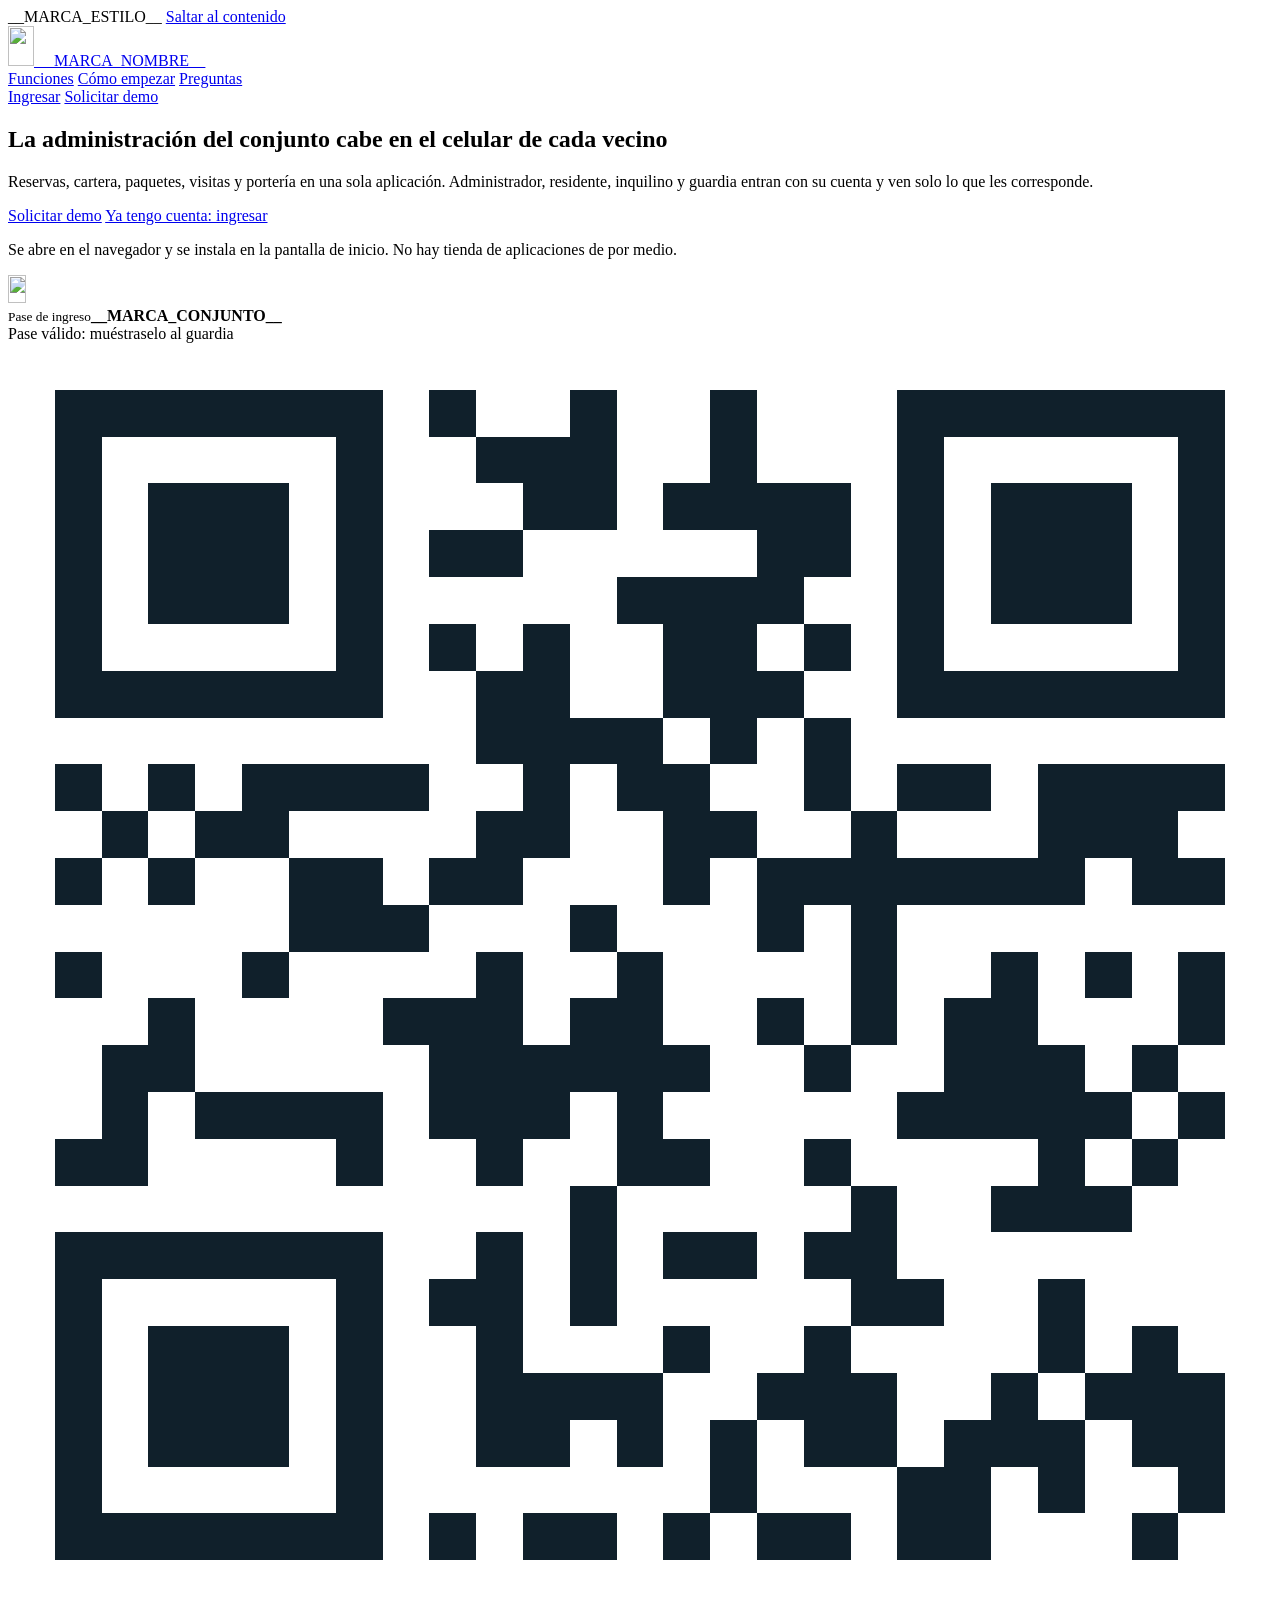
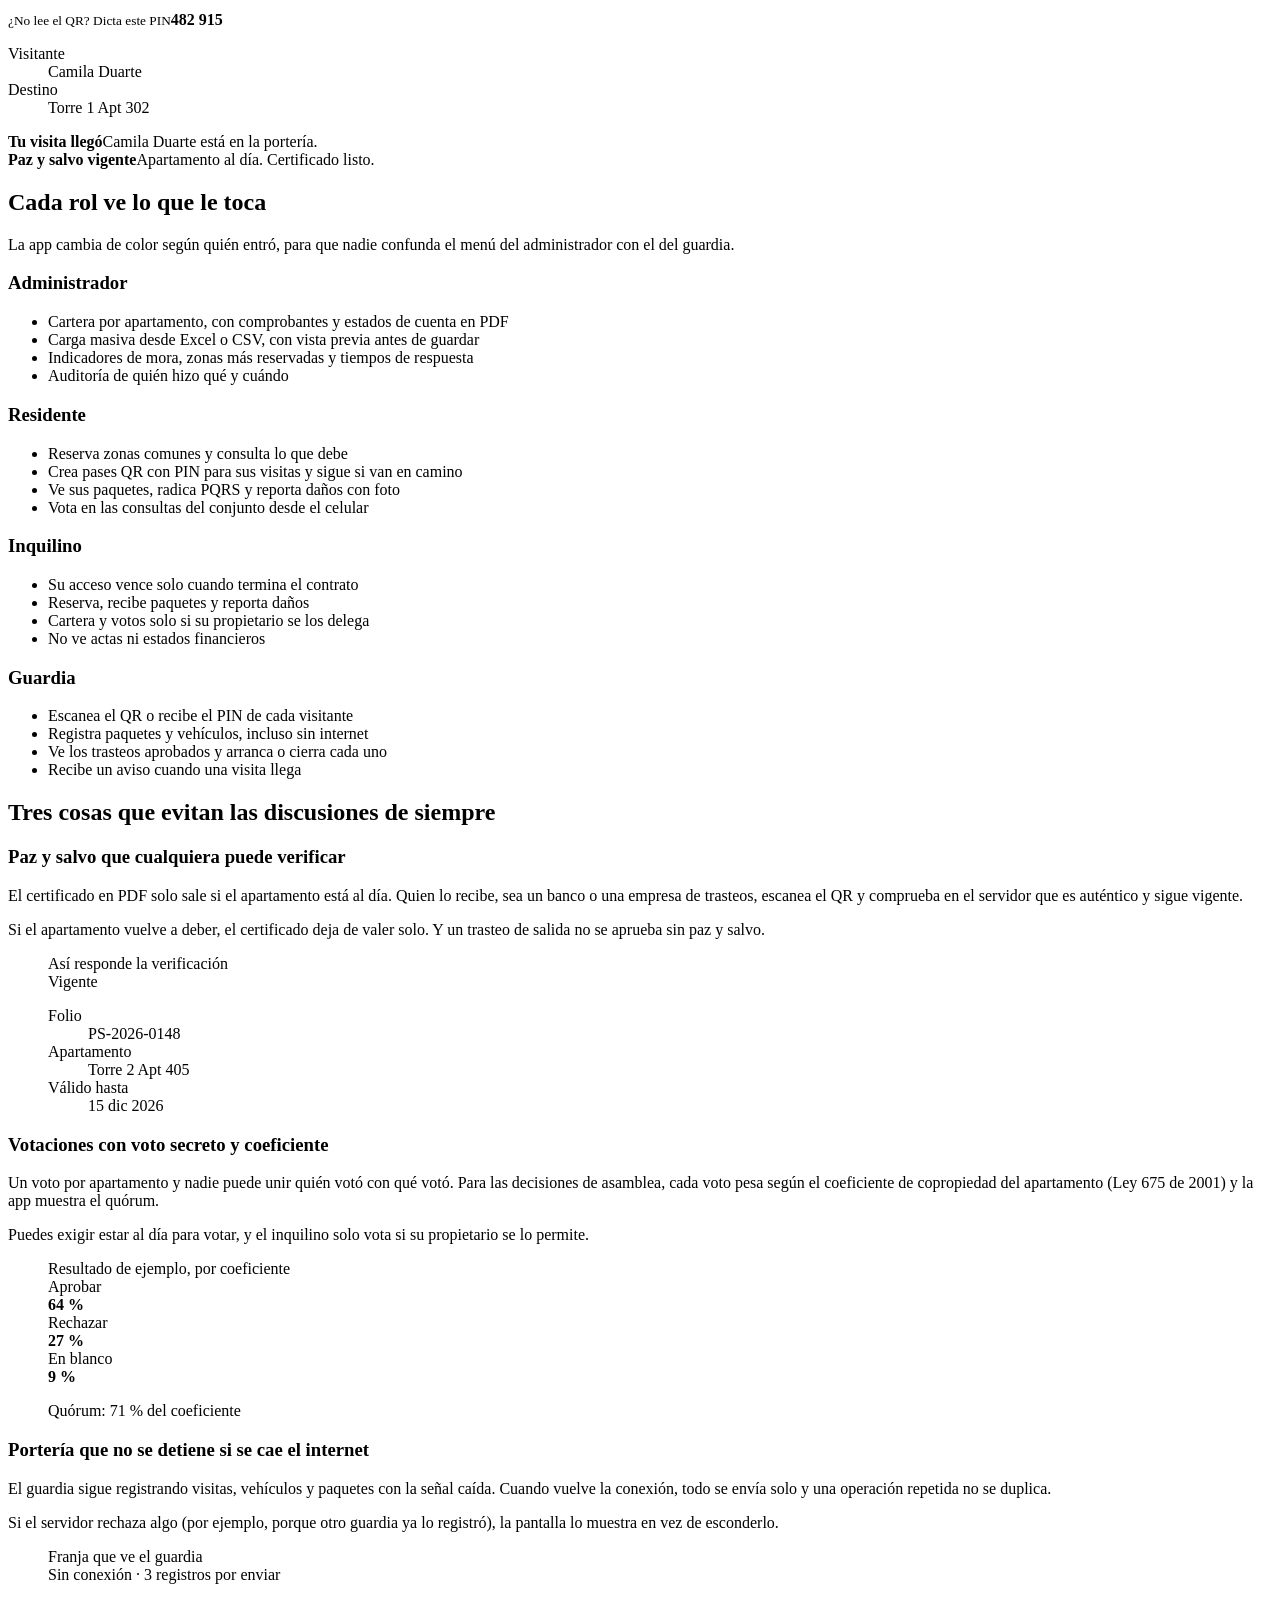
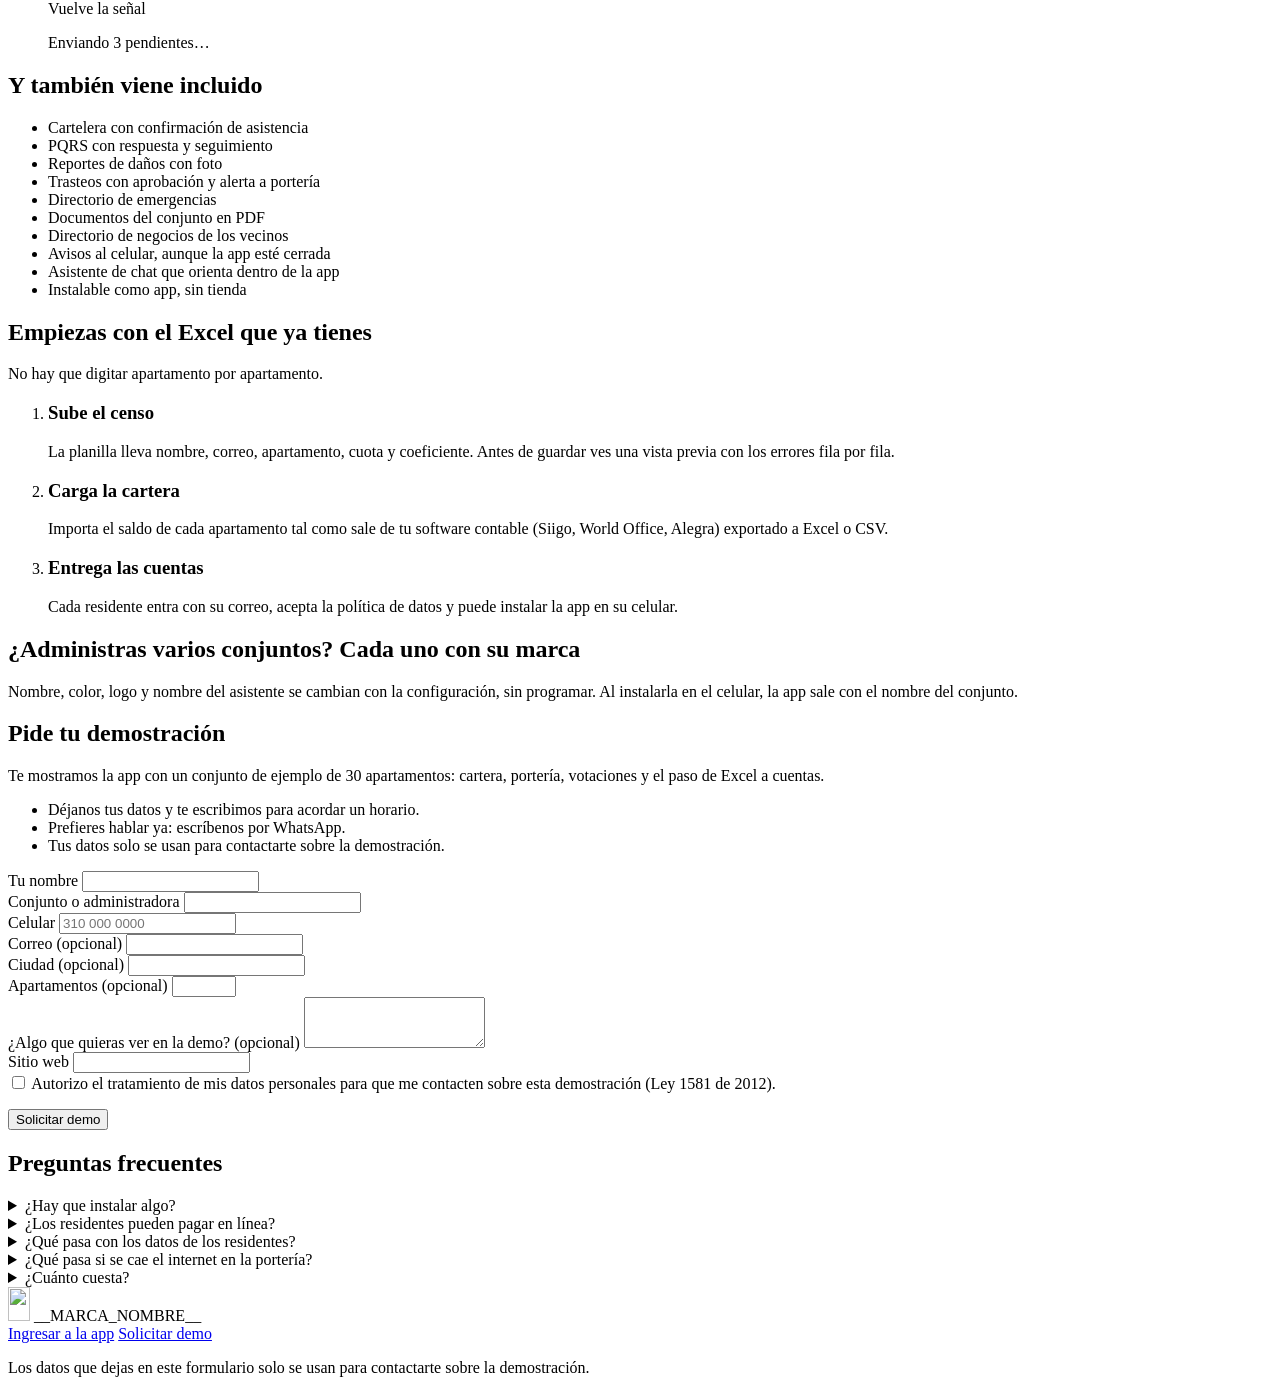
==== landing/index.html @ 83f61391 "v4.0: white-label, landing, solicitar demo y seed_demo" ====
<!DOCTYPE html>
<html lang="es">
<head>
  <meta charset="UTF-8">
  <meta name="viewport" content="width=device-width, initial-scale=1, viewport-fit=cover">
  <title>__MARCA_NOMBRE__ · Administración de propiedad horizontal</title>
  <meta name="description" content="__MARCA_DESCRIPCION__ Pide una demostración.">
  <meta name="theme-color" content="__MARCA_COLOR_TEMA__">
  <!-- Los datos de la marca (nombre, color, WhatsApp de ventas) los escribe el servidor aquí; landing.js los lee. -->
  <meta name="marca" content="__MARCA_JSON__">
  <link rel="icon" type="image/png" href="/app/img/favicon.png">
  <link rel="preconnect" href="https://fonts.googleapis.com">
  <link rel="preconnect" href="https://fonts.gstatic.com" crossorigin>
  <link rel="stylesheet" href="https://fonts.googleapis.com/css2?family=Fraunces:opsz,wght@9..144,400..700&family=Instrument+Sans:wght@400..700&display=swap">
  <link rel="stylesheet" href="/landing/landing.css">
  <!-- Colores del cliente (white-label): van DESPUÉS de landing.css para ganarle; vacío si no hay MARCA_COLOR. -->
  __MARCA_ESTILO__
</head>
<body>
  <a class="saltar" href="#contenido">Saltar al contenido</a>

  <header class="barra">
    <a class="marca" href="/" aria-label="__MARCA_NOMBRE__, inicio">
      <img src="/app/img/icono-crema.png" alt="" width="26" height="40">
      <span>__MARCA_NOMBRE__</span>
    </a>
    <nav class="barra-enlaces" aria-label="Secciones">
      <a href="#funciones">Funciones</a>
      <a href="#empezar">Cómo empezar</a>
      <a href="#preguntas">Preguntas</a>
    </nav>
    <div class="barra-acciones">
      <a class="btn-texto" href="/app/">Ingresar</a>
      <a class="btn btn-laton" href="#demo">Solicitar demo</a>
    </div>
  </header>

  <main id="contenido">
    <!-- ============================================================ HERO -->
    <section class="hero">
      <div class="hero-texto">
        <h1>La administración del conjunto cabe en el celular de cada vecino</h1>
        <p class="hero-sub">Reservas, cartera, paquetes, visitas y portería en una sola aplicación. Administrador, residente, inquilino y guardia entran con su cuenta y ven solo lo que les corresponde.</p>
        <div class="hero-acciones">
          <a class="btn btn-laton btn-grande" href="#demo">Solicitar demo</a>
          <a class="btn-texto btn-texto-claro" href="/app/">Ya tengo cuenta: ingresar</a>
        </div>
        <p class="hero-nota">Se abre en el navegador y se instala en la pantalla de inicio. No hay tienda de aplicaciones de por medio.</p>
      </div>

      <!-- Maqueta de la portería: lo que ve un visitante en su celular y lo que recibe el residente. Es un dibujo (ejemplo), no datos reales. -->
      <div class="escena" aria-hidden="true">
        <div class="celular">
          <div class="celular-cab">
            <img src="/app/img/icono-crema.png" alt="" width="18" height="28">
            <div><small>Pase de ingreso</small><strong>__MARCA_CONJUNTO__</strong></div>
          </div>
          <div class="celular-estado">Pase válido: muéstraselo al guardia</div>
          <div class="qr-caja"><svg class="qr-svg" viewBox="-1 -1 27 27" role="img" aria-label="Ejemplo de código QR de un pase de visitante" shape-rendering="crispEdges"><rect x="-1" y="-1" width="27" height="27" fill="#fff"/><path fill="#10202b" d="M0 0h7v1h-7zM8 0h1v1h-1zM11 0h1v1h-1zM14 0h1v1h-1zM18 0h7v1h-7zM0 1h1v1h-1zM6 1h1v1h-1zM9 1h3v1h-3zM14 1h1v1h-1zM18 1h1v1h-1zM24 1h1v1h-1zM0 2h1v1h-1zM2 2h3v1h-3zM6 2h1v1h-1zM10 2h2v1h-2zM13 2h4v1h-4zM18 2h1v1h-1zM20 2h3v1h-3zM24 2h1v1h-1zM0 3h1v1h-1zM2 3h3v1h-3zM6 3h1v1h-1zM8 3h2v1h-2zM15 3h2v1h-2zM18 3h1v1h-1zM20 3h3v1h-3zM24 3h1v1h-1zM0 4h1v1h-1zM2 4h3v1h-3zM6 4h1v1h-1zM12 4h4v1h-4zM18 4h1v1h-1zM20 4h3v1h-3zM24 4h1v1h-1zM0 5h1v1h-1zM6 5h1v1h-1zM8 5h1v1h-1zM10 5h1v1h-1zM13 5h2v1h-2zM16 5h1v1h-1zM18 5h1v1h-1zM24 5h1v1h-1zM0 6h7v1h-7zM9 6h2v1h-2zM13 6h3v1h-3zM18 6h7v1h-7zM9 7h4v1h-4zM14 7h1v1h-1zM16 7h1v1h-1zM0 8h1v1h-1zM2 8h1v1h-1zM4 8h4v1h-4zM10 8h1v1h-1zM12 8h2v1h-2zM16 8h1v1h-1zM18 8h2v1h-2zM21 8h4v1h-4zM1 9h1v1h-1zM3 9h2v1h-2zM9 9h2v1h-2zM13 9h2v1h-2zM17 9h1v1h-1zM21 9h3v1h-3zM0 10h1v1h-1zM2 10h1v1h-1zM5 10h2v1h-2zM8 10h2v1h-2zM13 10h1v1h-1zM15 10h7v1h-7zM23 10h2v1h-2zM5 11h3v1h-3zM11 11h1v1h-1zM15 11h1v1h-1zM17 11h1v1h-1zM0 12h1v1h-1zM4 12h1v1h-1zM9 12h1v1h-1zM12 12h1v1h-1zM17 12h1v1h-1zM20 12h1v1h-1zM22 12h1v1h-1zM24 12h1v1h-1zM2 13h1v1h-1zM7 13h3v1h-3zM11 13h2v1h-2zM15 13h1v1h-1zM17 13h1v1h-1zM19 13h2v1h-2zM24 13h1v1h-1zM1 14h2v1h-2zM8 14h6v1h-6zM16 14h1v1h-1zM19 14h3v1h-3zM23 14h1v1h-1zM1 15h1v1h-1zM3 15h4v1h-4zM8 15h3v1h-3zM12 15h1v1h-1zM18 15h5v1h-5zM24 15h1v1h-1zM0 16h2v1h-2zM6 16h1v1h-1zM9 16h1v1h-1zM12 16h2v1h-2zM16 16h1v1h-1zM21 16h1v1h-1zM23 16h1v1h-1zM11 17h1v1h-1zM17 17h1v1h-1zM20 17h3v1h-3zM0 18h7v1h-7zM9 18h1v1h-1zM11 18h1v1h-1zM13 18h2v1h-2zM16 18h2v1h-2zM0 19h1v1h-1zM6 19h1v1h-1zM8 19h2v1h-2zM11 19h1v1h-1zM17 19h2v1h-2zM21 19h1v1h-1zM0 20h1v1h-1zM2 20h3v1h-3zM6 20h1v1h-1zM9 20h1v1h-1zM13 20h1v1h-1zM16 20h1v1h-1zM21 20h1v1h-1zM23 20h1v1h-1zM0 21h1v1h-1zM2 21h3v1h-3zM6 21h1v1h-1zM9 21h4v1h-4zM15 21h3v1h-3zM20 21h1v1h-1zM22 21h3v1h-3zM0 22h1v1h-1zM2 22h3v1h-3zM6 22h1v1h-1zM9 22h2v1h-2zM12 22h1v1h-1zM14 22h1v1h-1zM16 22h2v1h-2zM19 22h3v1h-3zM23 22h2v1h-2zM0 23h1v1h-1zM6 23h1v1h-1zM14 23h1v1h-1zM18 23h2v1h-2zM21 23h1v1h-1zM24 23h1v1h-1zM0 24h7v1h-7zM8 24h1v1h-1zM10 24h2v1h-2zM13 24h1v1h-1zM15 24h2v1h-2zM18 24h2v1h-2zM23 24h1v1h-1z"/></svg></div>
          <div class="pin-demo"><small>¿No lee el QR? Dicta este PIN</small><b>482 915</b></div>
          <dl class="celular-datos">
            <div><dt>Visitante</dt><dd>Camila Duarte</dd></div>
            <div><dt>Destino</dt><dd>Torre 1 Apt 302</dd></div>
          </dl>
        </div>
        <div class="aviso aviso-1"><b>Tu visita llegó</b><span>Camila Duarte está en la portería.</span></div>
        <div class="aviso aviso-2"><b>Paz y salvo vigente</b><span>Apartamento al día. Certificado listo.</span></div>
      </div>
    </section>

    <!-- ============================================================ ROLES -->
    <section class="seccion" id="funciones">
      <div class="cab-seccion">
        <h2>Cada rol ve lo que le toca</h2>
        <p>La app cambia de color según quién entró, para que nadie confunda el menú del administrador con el del guardia.</p>
      </div>
      <div class="roles">
        <article class="rol rol-admin">
          <h3>Administrador</h3>
          <ul>
            <li>Cartera por apartamento, con comprobantes y estados de cuenta en PDF</li>
            <li>Carga masiva desde Excel o CSV, con vista previa antes de guardar</li>
            <li>Indicadores de mora, zonas más reservadas y tiempos de respuesta</li>
            <li>Auditoría de quién hizo qué y cuándo</li>
          </ul>
        </article>
        <article class="rol rol-residente">
          <h3>Residente</h3>
          <ul>
            <li>Reserva zonas comunes y consulta lo que debe</li>
            <li>Crea pases QR con PIN para sus visitas y sigue si van en camino</li>
            <li>Ve sus paquetes, radica PQRS y reporta daños con foto</li>
            <li>Vota en las consultas del conjunto desde el celular</li>
          </ul>
        </article>
        <article class="rol rol-inquilino">
          <h3>Inquilino</h3>
          <ul>
            <li>Su acceso vence solo cuando termina el contrato</li>
            <li>Reserva, recibe paquetes y reporta daños</li>
            <li>Cartera y votos solo si su propietario se los delega</li>
            <li>No ve actas ni estados financieros</li>
          </ul>
        </article>
        <article class="rol rol-guardia">
          <h3>Guardia</h3>
          <ul>
            <li>Escanea el QR o recibe el PIN de cada visitante</li>
            <li>Registra paquetes y vehículos, incluso sin internet</li>
            <li>Ve los trasteos aprobados y arranca o cierra cada uno</li>
            <li>Recibe un aviso cuando una visita llega</li>
          </ul>
        </article>
      </div>
    </section>

    <!-- ============================================================ DIFERENCIALES -->
    <section class="seccion seccion-papel">
      <div class="cab-seccion">
        <h2>Tres cosas que evitan las discusiones de siempre</h2>
      </div>

      <div class="fila">
        <div class="fila-texto">
          <h3>Paz y salvo que cualquiera puede verificar</h3>
          <p>El certificado en PDF solo sale si el apartamento está al día. Quien lo recibe, sea un banco o una empresa de trasteos, escanea el QR y comprueba en el servidor que es auténtico y sigue vigente.</p>
          <p>Si el apartamento vuelve a deber, el certificado deja de valer solo. Y un trasteo de salida no se aprueba sin paz y salvo.</p>
        </div>
        <figure class="ficha" aria-label="Ejemplo de verificación de paz y salvo">
          <figcaption>Así responde la verificación</figcaption>
          <div class="ficha-estado ficha-ok">Vigente</div>
          <dl>
            <div><dt>Folio</dt><dd>PS-2026-0148</dd></div>
            <div><dt>Apartamento</dt><dd>Torre 2 Apt 405</dd></div>
            <div><dt>Válido hasta</dt><dd>15 dic 2026</dd></div>
          </dl>
        </figure>
      </div>

      <div class="fila fila-inversa">
        <div class="fila-texto">
          <h3>Votaciones con voto secreto y coeficiente</h3>
          <p>Un voto por apartamento y nadie puede unir quién votó con qué votó. Para las decisiones de asamblea, cada voto pesa según el coeficiente de copropiedad del apartamento (Ley 675 de 2001) y la app muestra el quórum.</p>
          <p>Puedes exigir estar al día para votar, y el inquilino solo vota si su propietario se lo permite.</p>
        </div>
        <figure class="ficha" aria-label="Ejemplo de resultado de votación">
          <figcaption>Resultado de ejemplo, por coeficiente</figcaption>
          <div class="barras">
            <div class="barra-fila"><span>Aprobar</span><div class="barra-pista"><i class="b-64"></i></div><b>64 %</b></div>
            <div class="barra-fila"><span>Rechazar</span><div class="barra-pista"><i class="b-27"></i></div><b>27 %</b></div>
            <div class="barra-fila"><span>En blanco</span><div class="barra-pista"><i class="b-9"></i></div><b>9 %</b></div>
          </div>
          <p class="ficha-pie">Quórum: 71 % del coeficiente</p>
        </figure>
      </div>

      <div class="fila">
        <div class="fila-texto">
          <h3>Portería que no se detiene si se cae el internet</h3>
          <p>El guardia sigue registrando visitas, vehículos y paquetes con la señal caída. Cuando vuelve la conexión, todo se envía solo y una operación repetida no se duplica.</p>
          <p>Si el servidor rechaza algo (por ejemplo, porque otro guardia ya lo registró), la pantalla lo muestra en vez de esconderlo.</p>
        </div>
        <figure class="ficha" aria-label="Ejemplo de portería sin conexión">
          <figcaption>Franja que ve el guardia</figcaption>
          <div class="ficha-estado ficha-aviso">Sin conexión · 3 registros por enviar</div>
          <p class="ficha-flecha">Vuelve la señal</p>
          <div class="ficha-estado ficha-ok">Enviando 3 pendientes…</div>
        </figure>
      </div>
    </section>

    <!-- ============================================================ ADEMÁS -->
    <section class="seccion">
      <div class="cab-seccion">
        <h2>Y también viene incluido</h2>
      </div>
      <ul class="ademas">
        <li>Cartelera con confirmación de asistencia</li>
        <li>PQRS con respuesta y seguimiento</li>
        <li>Reportes de daños con foto</li>
        <li>Trasteos con aprobación y alerta a portería</li>
        <li>Directorio de emergencias</li>
        <li>Documentos del conjunto en PDF</li>
        <li>Directorio de negocios de los vecinos</li>
        <li>Avisos al celular, aunque la app esté cerrada</li>
        <li>Asistente de chat que orienta dentro de la app</li>
        <li>Instalable como app, sin tienda</li>
      </ul>
    </section>

    <!-- ============================================================ CÓMO EMPEZAR -->
    <section class="seccion seccion-oscura" id="empezar">
      <div class="cab-seccion">
        <h2>Empiezas con el Excel que ya tienes</h2>
        <p>No hay que digitar apartamento por apartamento.</p>
      </div>
      <ol class="pasos">
        <li>
          <h3>Sube el censo</h3>
          <p>La planilla lleva nombre, correo, apartamento, cuota y coeficiente. Antes de guardar ves una vista previa con los errores fila por fila.</p>
        </li>
        <li>
          <h3>Carga la cartera</h3>
          <p>Importa el saldo de cada apartamento tal como sale de tu software contable (Siigo, World Office, Alegra) exportado a Excel o CSV.</p>
        </li>
        <li>
          <h3>Entrega las cuentas</h3>
          <p>Cada residente entra con su correo, acepta la política de datos y puede instalar la app en su celular.</p>
        </li>
      </ol>
    </section>

    <!-- ============================================================ MARCA PROPIA -->
    <section class="seccion marca-propia">
      <div class="cab-seccion">
        <h2>¿Administras varios conjuntos? Cada uno con su marca</h2>
        <p>Nombre, color, logo y nombre del asistente se cambian con la configuración, sin programar. Al instalarla en el celular, la app sale con el nombre del conjunto.</p>
      </div>
    </section>

    <!-- ============================================================ DEMO -->
    <section class="demo" id="demo">
      <div class="demo-texto">
        <h2>Pide tu demostración</h2>
        <p>Te mostramos la app con un conjunto de ejemplo de 30 apartamentos: cartera, portería, votaciones y el paso de Excel a cuentas.</p>
        <ul class="demo-lista">
          <li>Déjanos tus datos y te escribimos para acordar un horario.</li>
          <li>Prefieres hablar ya: escríbenos por WhatsApp.</li>
          <li>Tus datos solo se usan para contactarte sobre la demostración.</li>
        </ul>
        <p class="demo-correo" id="demo-correo" hidden>También puedes escribir a <a id="demo-correo-enlace" href="#"></a></p>
      </div>

      <form class="formulario" id="formulario" novalidate>
        <div class="campo">
          <label for="f-nombre">Tu nombre</label>
          <input id="f-nombre" name="nombre" type="text" autocomplete="name" maxlength="80" required>
        </div>
        <div class="campo">
          <label for="f-conjunto">Conjunto o administradora</label>
          <input id="f-conjunto" name="conjunto" type="text" autocomplete="organization" maxlength="100" required>
        </div>
        <div class="campo">
          <label for="f-celular">Celular</label>
          <input id="f-celular" name="celular" type="tel" inputmode="tel" autocomplete="tel" placeholder="310 000 0000" maxlength="20" required>
        </div>
        <div class="campo">
          <label for="f-correo">Correo <span class="opcional">(opcional)</span></label>
          <input id="f-correo" name="correo" type="email" autocomplete="email" maxlength="120">
        </div>
        <div class="campo-doble">
          <div class="campo">
            <label for="f-ciudad">Ciudad <span class="opcional">(opcional)</span></label>
            <input id="f-ciudad" name="ciudad" type="text" autocomplete="address-level2" maxlength="60">
          </div>
          <div class="campo">
            <label for="f-aptos">Apartamentos <span class="opcional">(opcional)</span></label>
            <input id="f-aptos" name="apartamentos" type="number" inputmode="numeric" min="1" max="5000">
          </div>
        </div>
        <div class="campo">
          <label for="f-mensaje">¿Algo que quieras ver en la demo? <span class="opcional">(opcional)</span></label>
          <textarea id="f-mensaje" name="mensaje" rows="3" maxlength="500"></textarea>
        </div>

        <!-- Campo trampa: las personas no lo ven ni lo llenan; algunos robots sí. -->
        <div class="trampa" aria-hidden="true">
          <label for="f-sitio">Sitio web</label>
          <input id="f-sitio" name="sitio_web" type="text" tabindex="-1" autocomplete="off">
        </div>

        <label class="consentimiento" for="f-acepto">
          <input id="f-acepto" name="acepto_datos" type="checkbox" required>
          <span>Autorizo el tratamiento de mis datos personales para que me contacten sobre esta demostración (Ley 1581 de 2012).</span>
        </label>

        <p class="estado-form" id="estado-form" role="status" aria-live="polite"></p>

        <div class="formulario-acciones">
          <button class="btn btn-laton btn-grande" type="submit" id="btn-enviar">Solicitar demo</button>
          <button class="btn btn-contorno btn-grande" type="button" id="btn-whatsapp" hidden>Escribir por WhatsApp</button>
        </div>
      </form>
    </section>

    <!-- ============================================================ PREGUNTAS -->
    <section class="seccion" id="preguntas">
      <div class="cab-seccion">
        <h2>Preguntas frecuentes</h2>
      </div>
      <div class="faq">
        <details>
          <summary>¿Hay que instalar algo?</summary>
          <p>No. Se abre en el navegador del celular o del computador. Si quieres, se instala en la pantalla de inicio y abre como cualquier otra app, sin pasar por una tienda.</p>
        </details>
        <details>
          <summary>¿Los residentes pueden pagar en línea?</summary>
          <p>Hoy el residente paga por transferencia y la administración registra el pago. La app deja el comprobante en PDF y actualiza el saldo y el paz y salvo al instante.</p>
        </details>
        <details>
          <summary>¿Qué pasa con los datos de los residentes?</summary>
          <p>Cada persona acepta la política de tratamiento de datos la primera vez que entra. Las contraseñas se guardan cifradas, la sesión se renueva sola mientras se usa y el administrador puede cerrarla. Todo cambio importante queda en la auditoría.</p>
        </details>
        <details>
          <summary>¿Qué pasa si se cae el internet en la portería?</summary>
          <p>El guardia puede seguir registrando visitas, vehículos y paquetes. Lo registrado se guarda en el celular y se envía solo cuando vuelve la conexión.</p>
        </details>
        <details>
          <summary>¿Cuánto cuesta?</summary>
          <p>Depende del tamaño del conjunto y de lo que quieras activar. Pide la demostración y te enviamos una propuesta.</p>
        </details>
      </div>
    </section>
  </main>

  <footer class="pie">
    <div class="pie-marca">
      <img src="/app/img/icono-crema.png" alt="" width="22" height="34">
      <span>__MARCA_NOMBRE__</span>
    </div>
    <nav class="pie-enlaces" aria-label="Pie de página">
      <a href="/app/">Ingresar a la app</a>
      <a href="#demo">Solicitar demo</a>
    </nav>
    <p class="pie-nota">Los datos que dejas en este formulario solo se usan para contactarte sobre la demostración.</p>
  </footer>

  <script src="/landing/landing.js" defer></script>
</body>
</html>
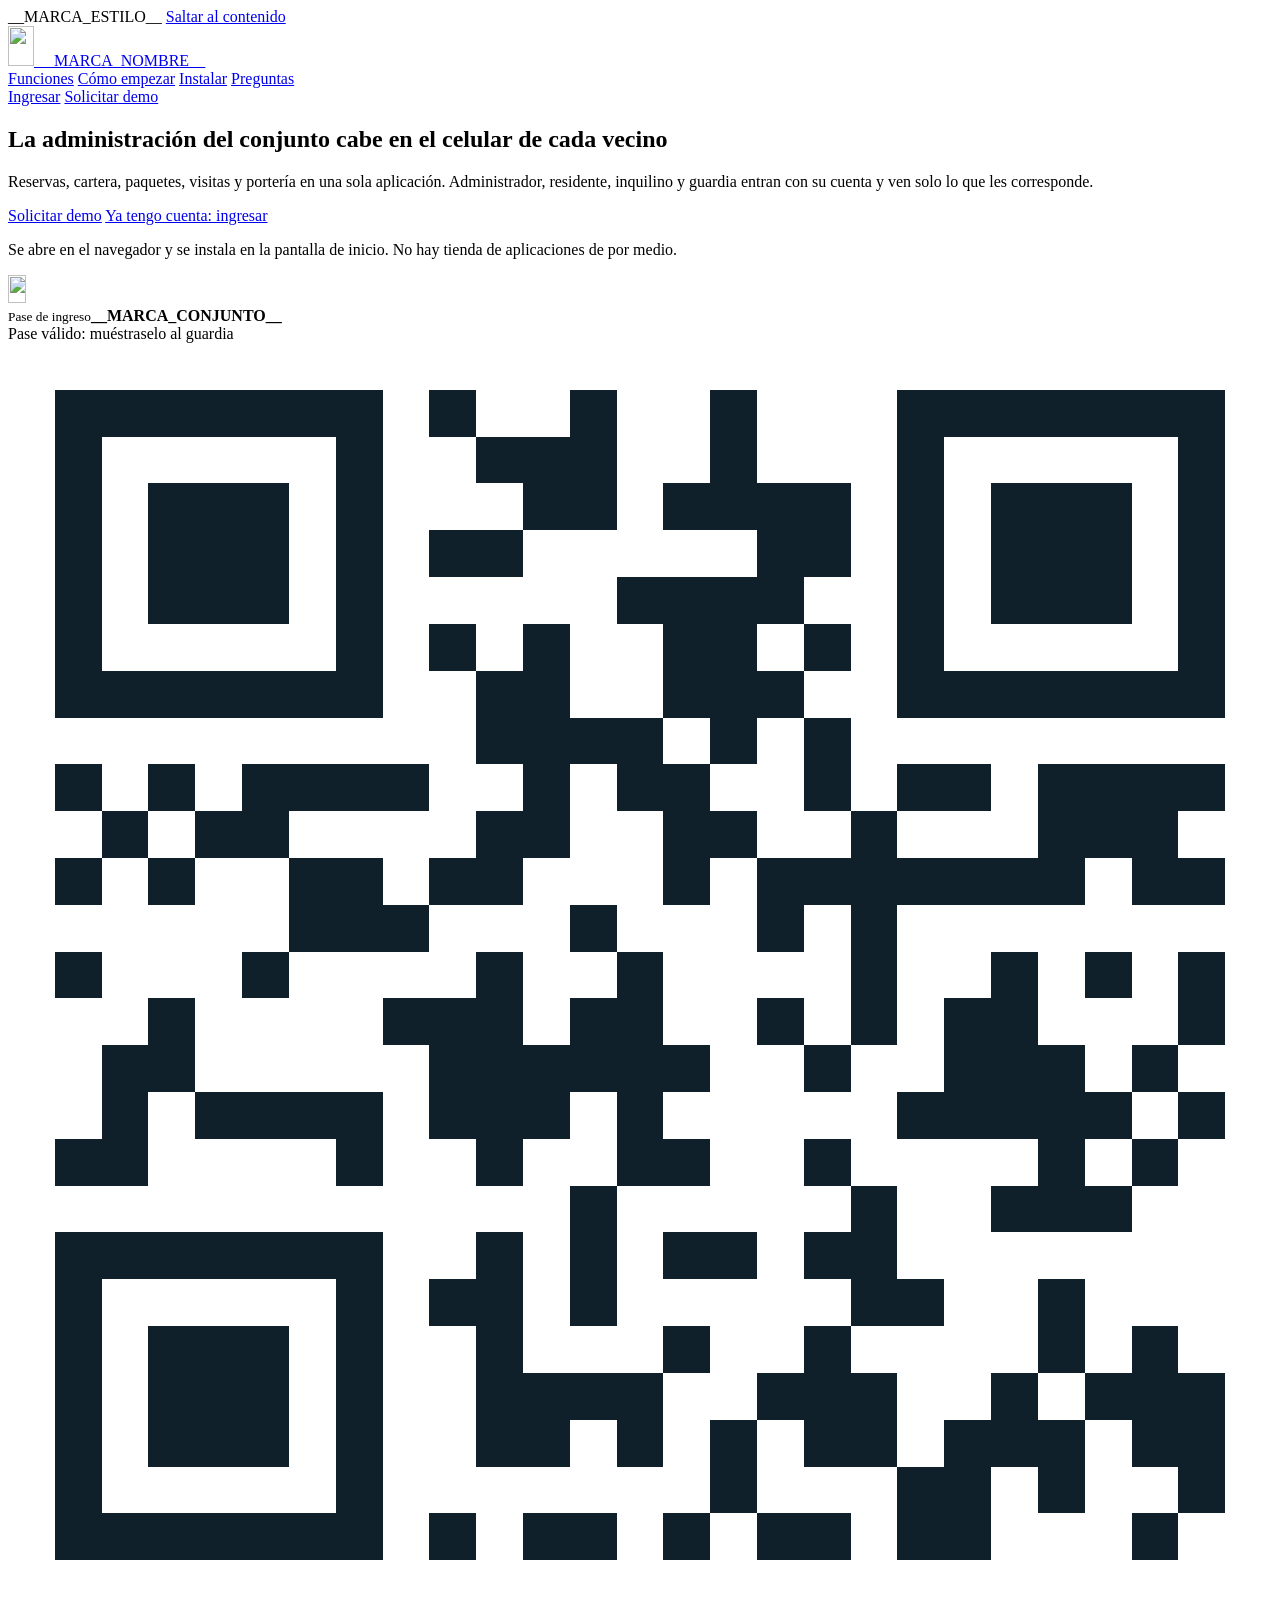
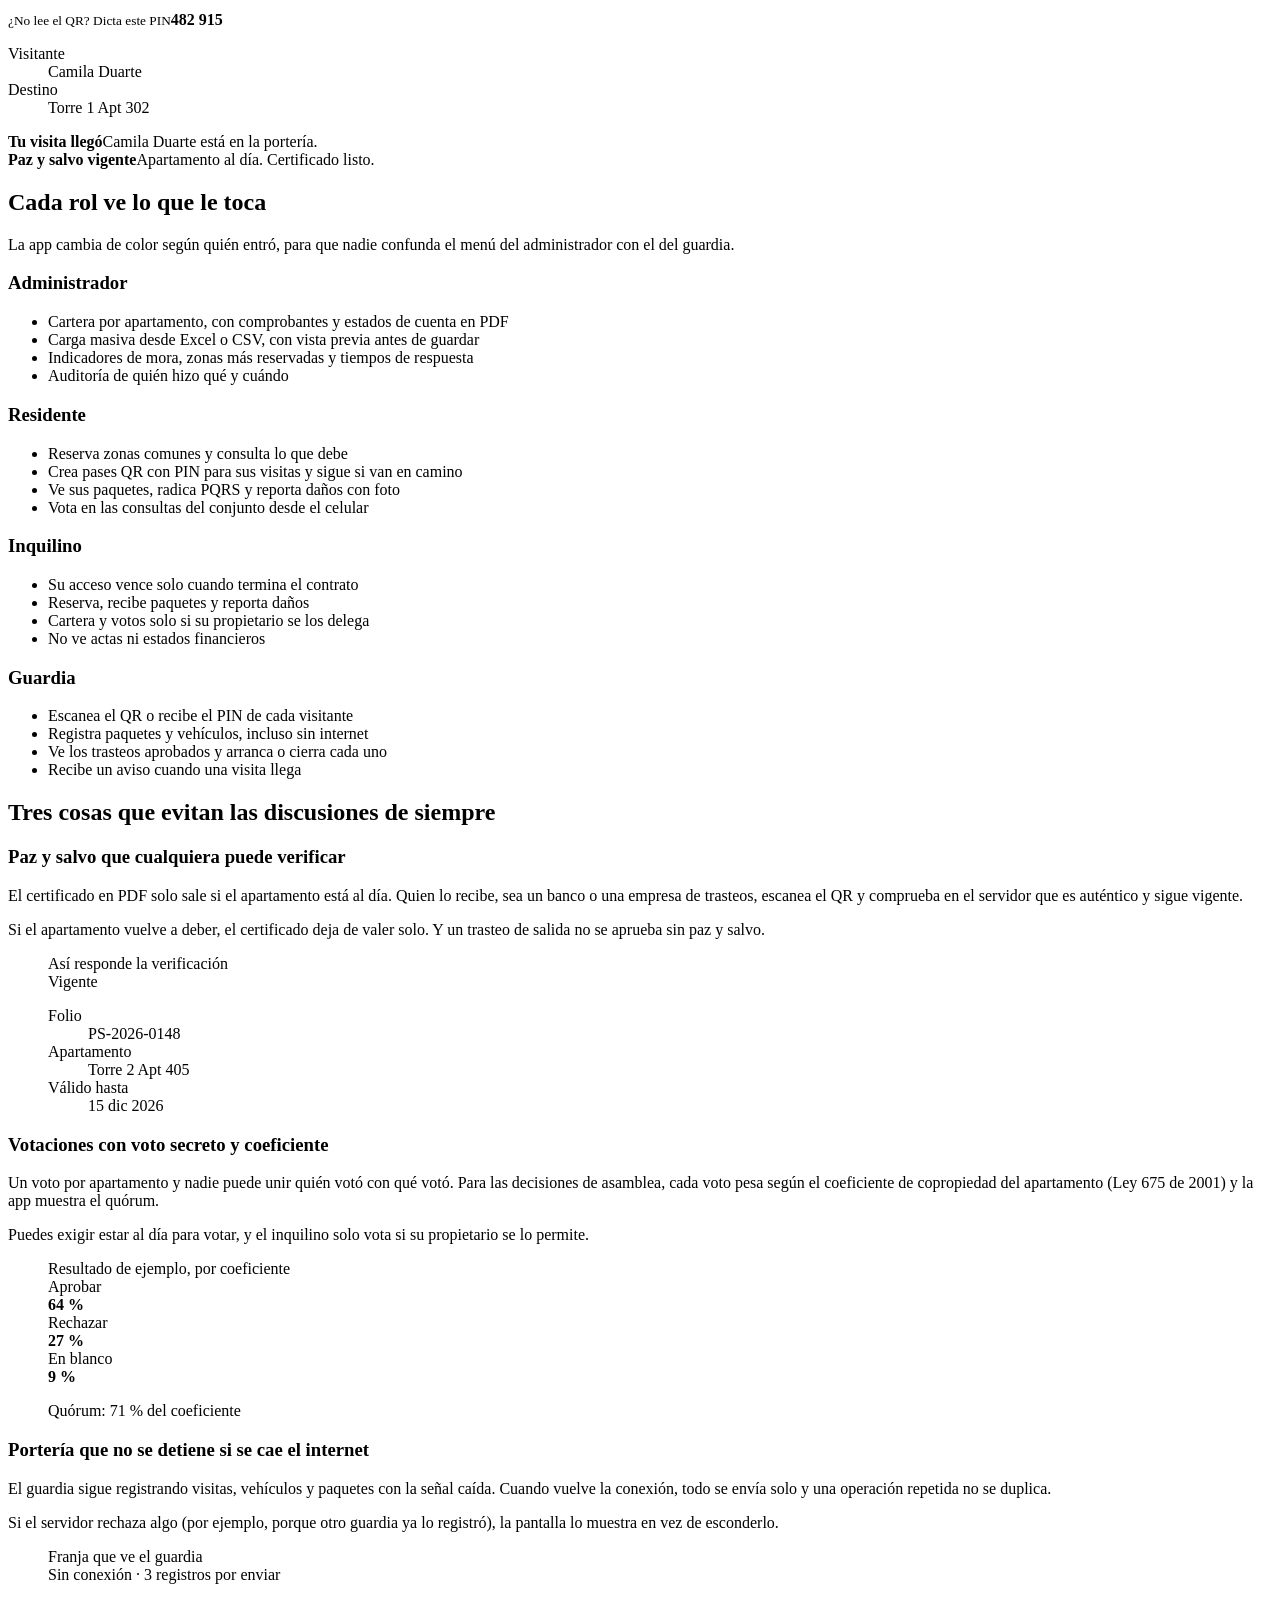
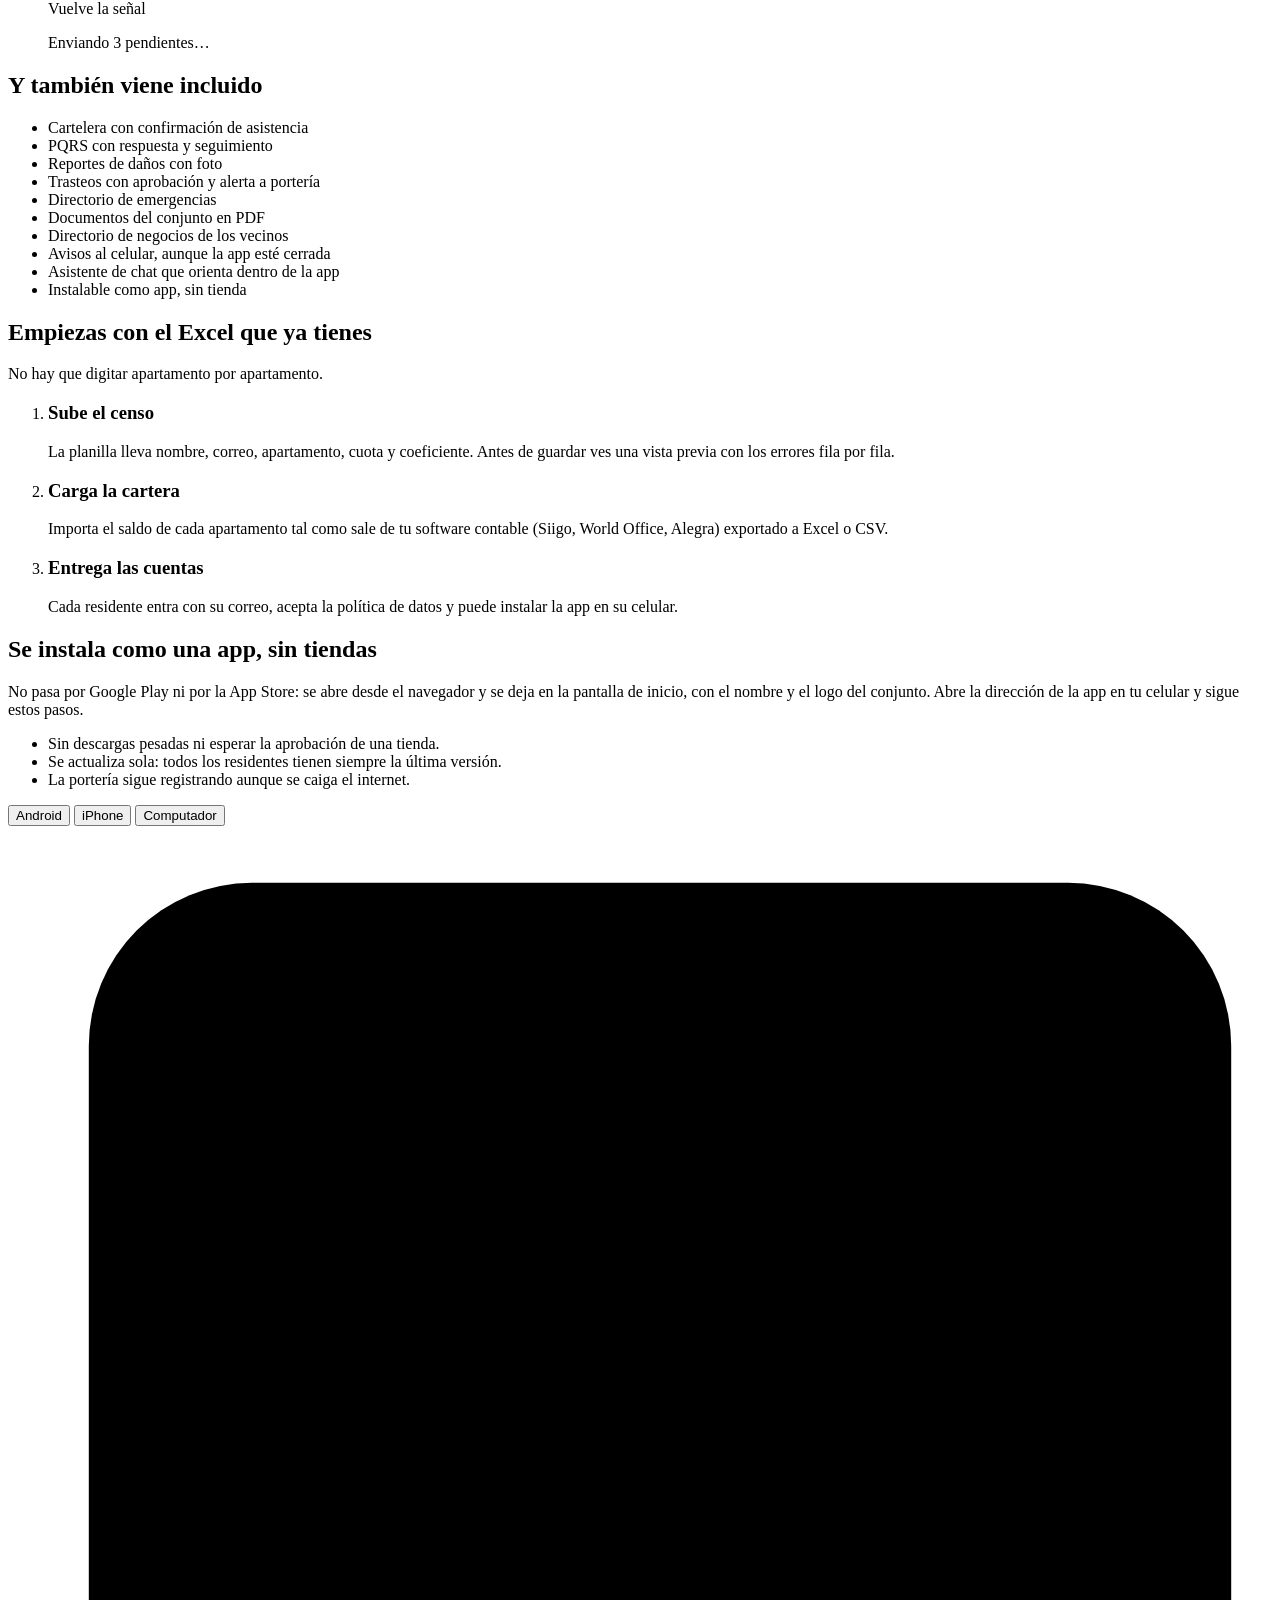
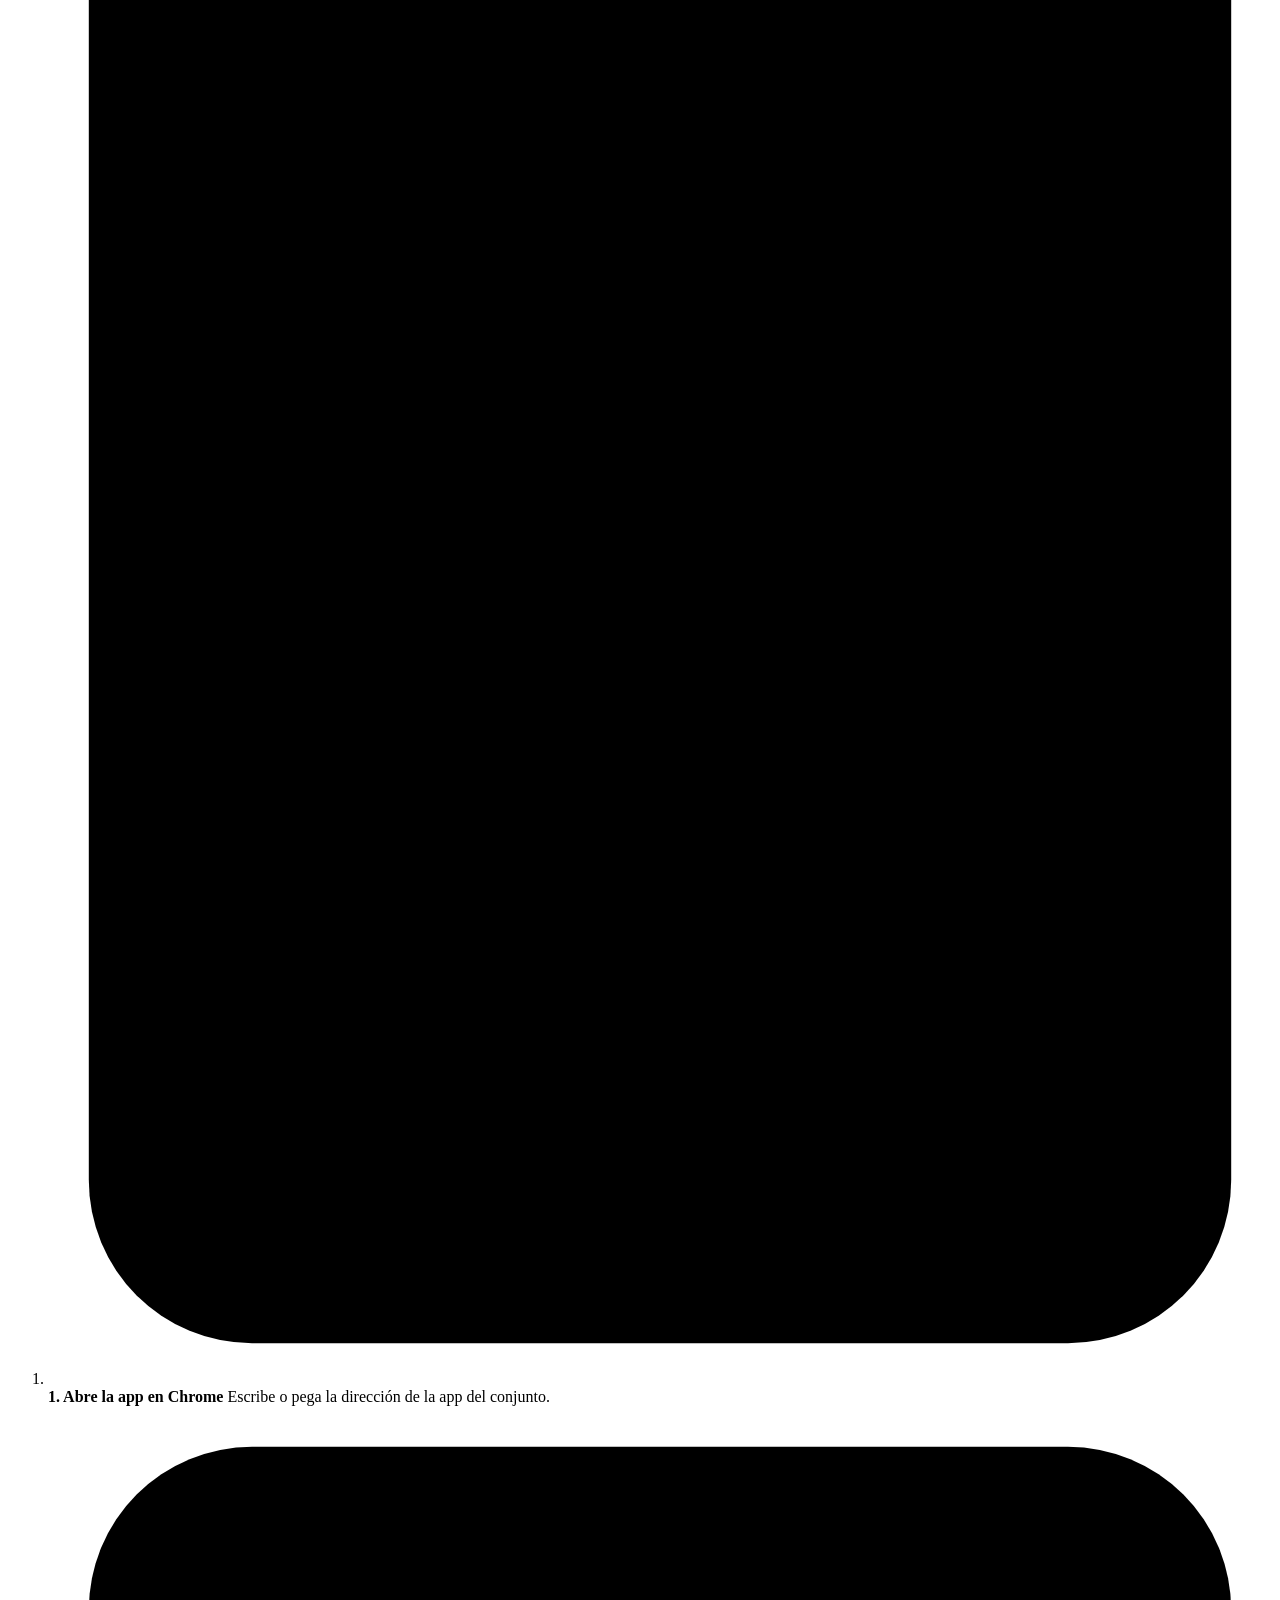
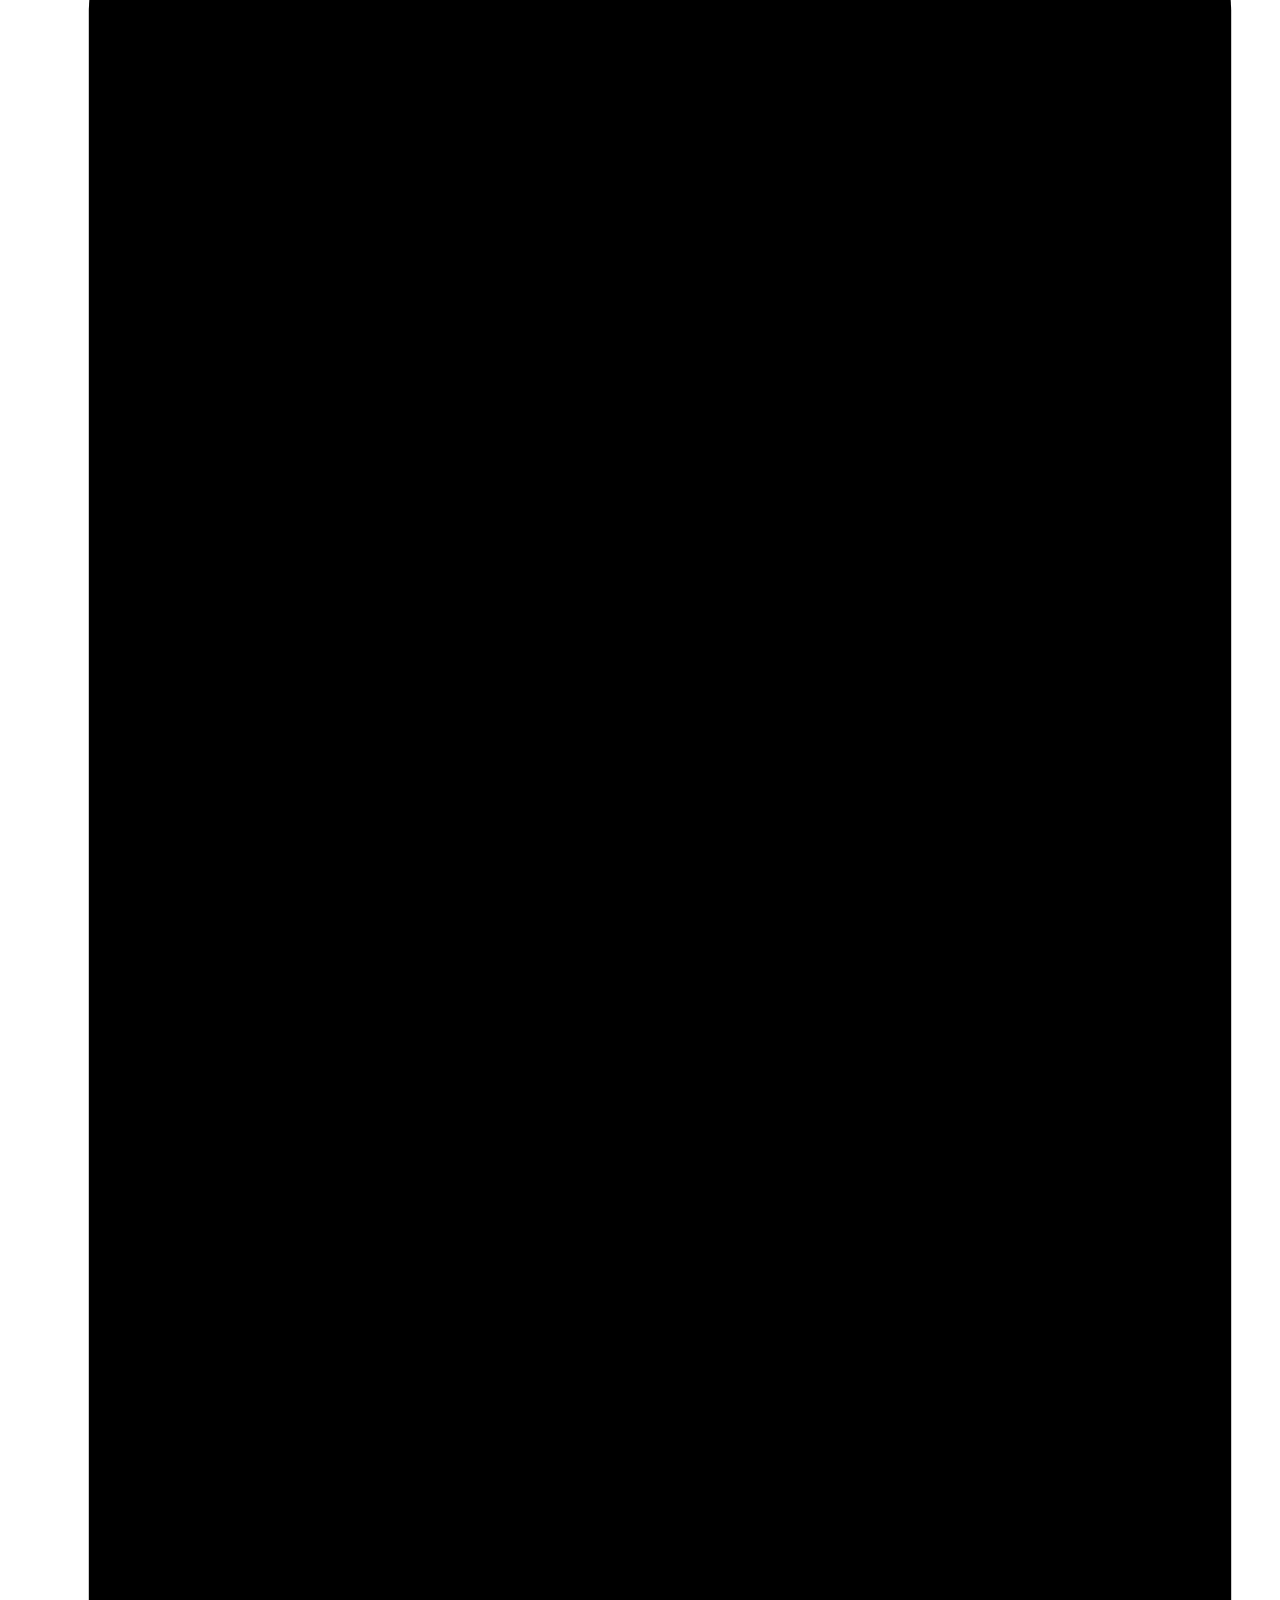
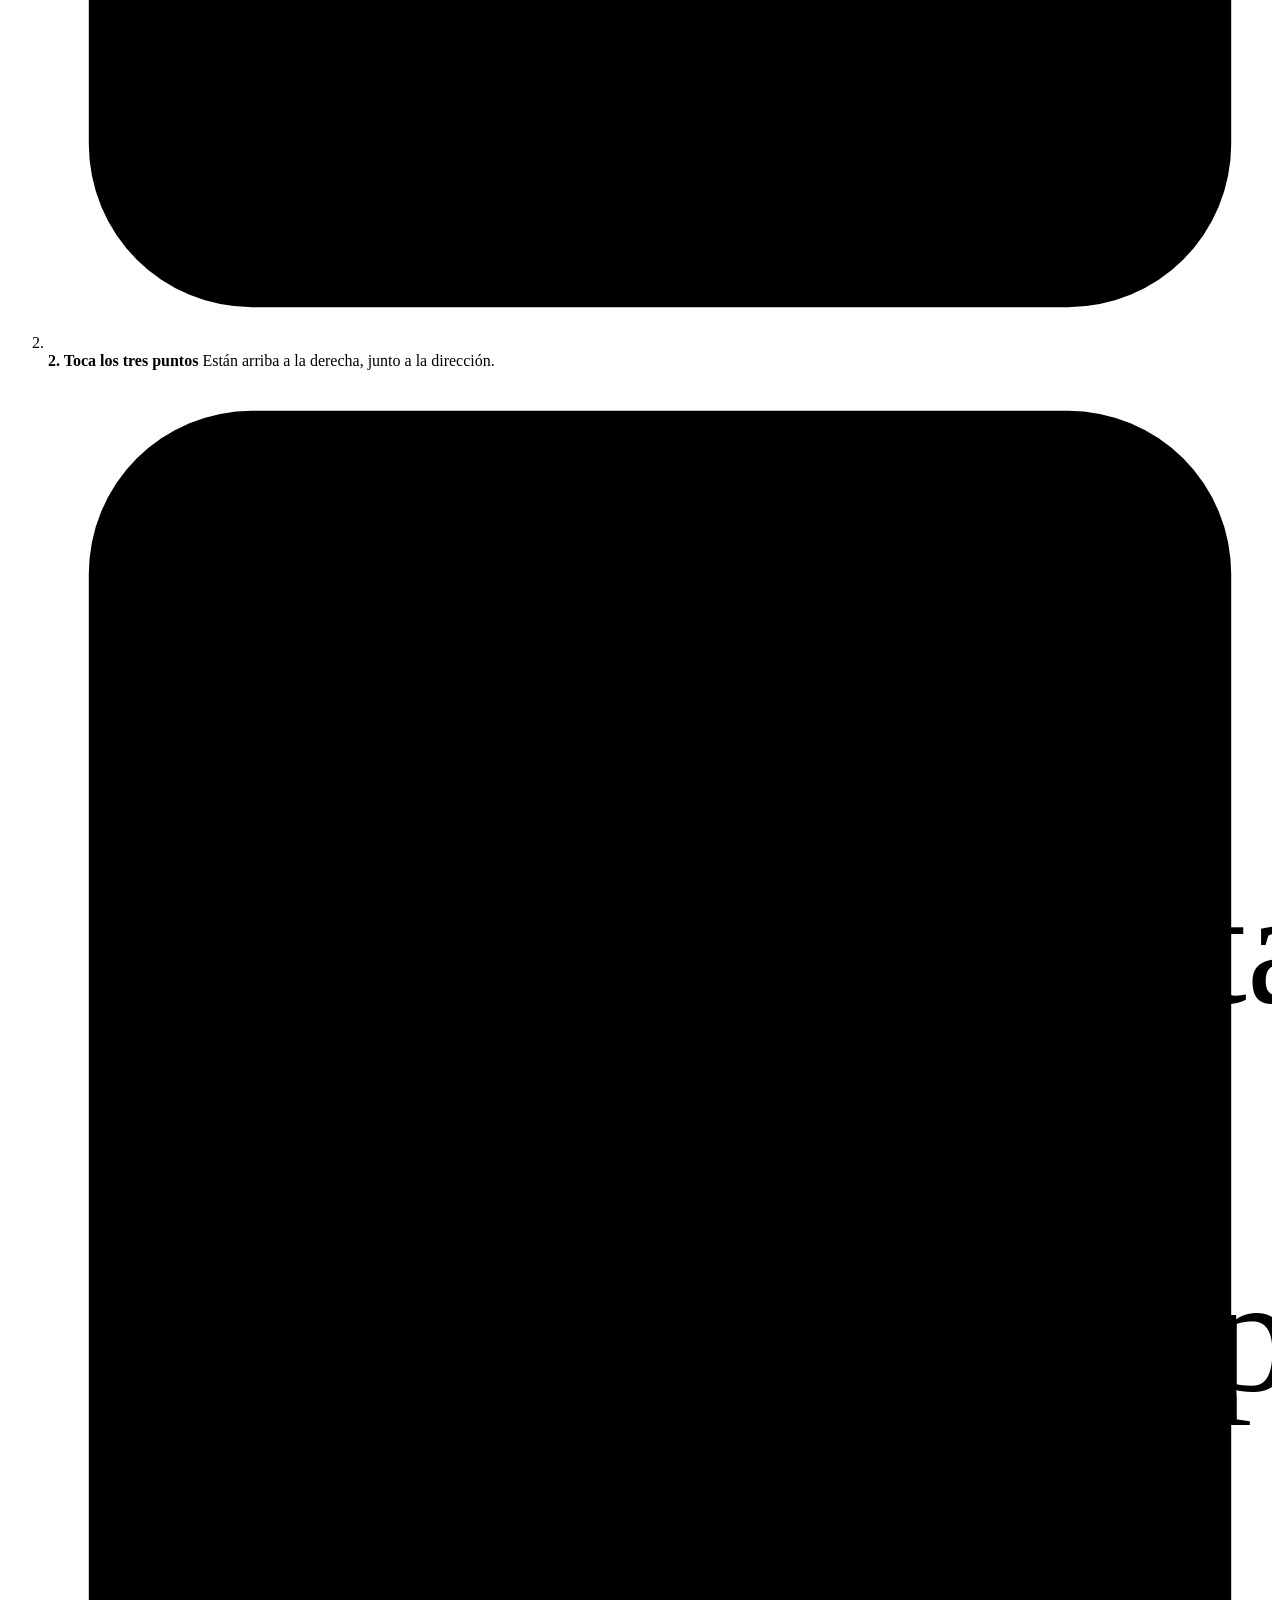
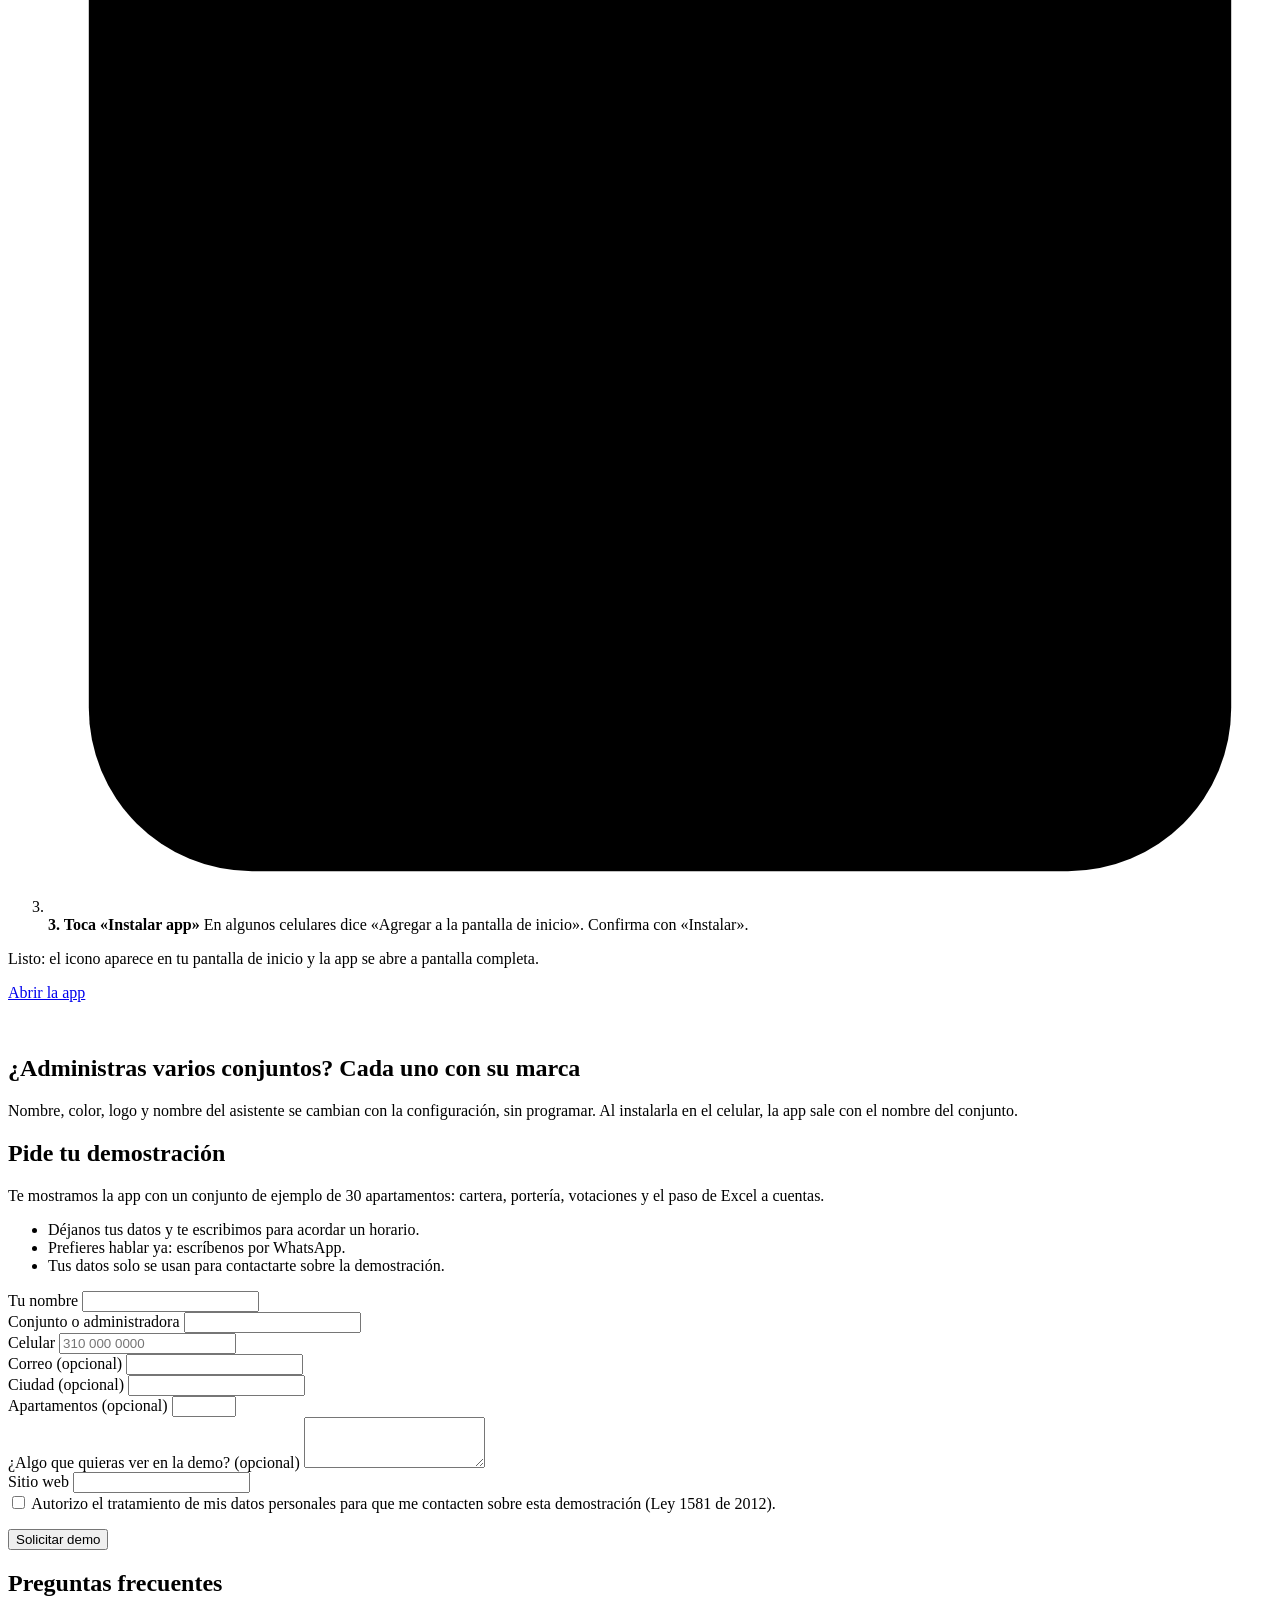
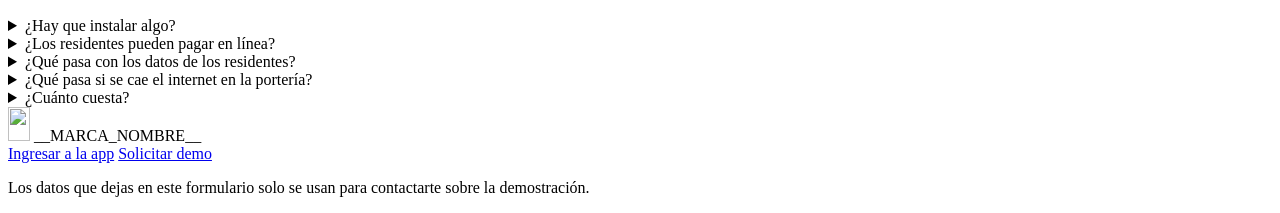
==== commit 7226d0b9: "v4.2: móvil, landing, asistente por rol, pagos de prueba, seguridad" ====
--- a/landing/index.html
+++ b/landing/index.html
@@ -27,6 +27,7 @@
     <nav class="barra-enlaces" aria-label="Secciones">
       <a href="#funciones">Funciones</a>
       <a href="#empezar">Cómo empezar</a>
+      <a href="#instalar">Instalar</a>
       <a href="#preguntas">Preguntas</a>
     </nav>
     <div class="barra-acciones">
@@ -210,6 +211,159 @@
       </ol>
     </section>
 
+
+    <!-- ============================================================ INSTALAR LA APP (PWA) -->
+    <section class="seccion instalar" id="instalar">
+      <div class="cab-seccion">
+        <h2>Se instala como una app, sin tiendas</h2>
+        <p>No pasa por Google Play ni por la App Store: se abre desde el navegador y se deja en la pantalla de inicio, con el nombre y el logo del conjunto. Abre la dirección de la app en tu celular y sigue estos pasos.</p>
+      </div>
+      <ul class="ventajas">
+        <li>Sin descargas pesadas ni esperar la aprobación de una tienda.</li>
+        <li>Se actualiza sola: todos los residentes tienen siempre la última versión.</li>
+        <li>La portería sigue registrando aunque se caiga el internet.</li>
+      </ul>
+
+      <div class="pestanas" role="tablist" aria-label="Elige tu dispositivo">
+        <button class="pestana" type="button" role="tab" id="pes-android" data-panel="ins-android" aria-controls="ins-android" aria-selected="true">Android</button>
+        <button class="pestana" type="button" role="tab" id="pes-ios" data-panel="ins-ios" aria-controls="ins-ios" aria-selected="false" tabindex="-1">iPhone</button>
+        <button class="pestana" type="button" role="tab" id="pes-escritorio" data-panel="ins-escritorio" aria-controls="ins-escritorio" aria-selected="false" tabindex="-1">Computador</button>
+      </div>
+
+      <!-- Android · Chrome -->
+      <div class="panel-instalar" id="ins-android" role="tabpanel" aria-labelledby="pes-android">
+        <ol class="pasos-instalar">
+          <li class="paso-instalar">
+            <svg class="fig" viewBox="0 0 120 210" role="img" aria-label="Celular con la barra de direcciones de Chrome resaltada">
+              <use href="#fig-tel"/>
+              <rect class="hl" x="18" y="24" width="84" height="16" rx="8"/><text x="60" y="35" text-anchor="middle">/app/</text>
+              <rect class="linea" x="30" y="76" width="60" height="10" rx="3"/><rect class="linea" x="22" y="96" width="76" height="6" rx="3"/><rect class="linea" x="22" y="108" width="68" height="6" rx="3"/><rect class="linea" x="22" y="120" width="72" height="6" rx="3"/>
+            </svg>
+            <b>1. Abre la app en Chrome</b>
+            <span>Escribe o pega la dirección de la app del conjunto.</span>
+          </li>
+          <li class="paso-instalar">
+            <svg class="fig" viewBox="0 0 120 210" role="img" aria-label="Celular con el menú de tres puntos de Chrome resaltado">
+              <use href="#fig-tel"/>
+              <rect class="barra-dir" x="18" y="24" width="64" height="16" rx="8"/><text x="50" y="35" text-anchor="middle">/app/</text>
+              <circle class="resalte" cx="94" cy="32" r="11"/>
+              <circle class="punto" cx="94" cy="27" r="1.8"/><circle class="punto" cx="94" cy="32" r="1.8"/><circle class="punto" cx="94" cy="37" r="1.8"/>
+              <rect class="linea" x="30" y="76" width="60" height="10" rx="3"/><rect class="linea" x="22" y="96" width="76" height="6" rx="3"/>
+            </svg>
+            <b>2. Toca los tres puntos</b>
+            <span>Están arriba a la derecha, junto a la dirección.</span>
+          </li>
+          <li class="paso-instalar">
+            <svg class="fig" viewBox="0 0 120 210" role="img" aria-label="Menú de Chrome con la opción Instalar app resaltada">
+              <use href="#fig-tel"/>
+              <rect class="menu-flotante" x="40" y="44" width="64" height="86" rx="6"/>
+              <text class="chico" x="46" y="62">Nueva pestaña</text>
+              <text class="chico" x="46" y="80">Historial</text>
+              <rect class="hl" x="43" y="88" width="58" height="18" rx="4"/><text class="chico" x="47" y="100">Instalar app</text>
+              <text class="chico" x="46" y="122">Ajustes</text>
+            </svg>
+            <b>3. Toca «Instalar app»</b>
+            <span>En algunos celulares dice «Agregar a la pantalla de inicio». Confirma con «Instalar».</span>
+          </li>
+        </ol>
+        <p class="nota-instalar">Listo: el icono aparece en tu pantalla de inicio y la app se abre a pantalla completa.</p>
+      </div>
+
+      <!-- iPhone · Safari -->
+      <div class="panel-instalar" id="ins-ios" role="tabpanel" aria-labelledby="pes-ios" hidden>
+        <ol class="pasos-instalar">
+          <li class="paso-instalar">
+            <svg class="fig" viewBox="0 0 120 210" role="img" aria-label="iPhone con la barra de direcciones de Safari resaltada">
+              <use href="#fig-tel"/>
+              <rect class="linea" x="30" y="40" width="60" height="10" rx="3"/><rect class="linea" x="22" y="60" width="76" height="6" rx="3"/><rect class="linea" x="22" y="72" width="68" height="6" rx="3"/><rect class="linea" x="22" y="84" width="72" height="6" rx="3"/>
+              <rect class="hl" x="18" y="164" width="84" height="16" rx="8"/><text x="60" y="175" text-anchor="middle">/app/</text>
+            </svg>
+            <b>1. Abre la app en Safari</b>
+            <span>Hazlo en Safari, el navegador azul con una brújula. Es el que permite instalarla en iPhone.</span>
+          </li>
+          <li class="paso-instalar">
+            <svg class="fig" viewBox="0 0 120 210" role="img" aria-label="iPhone con el botón Compartir de Safari resaltado">
+              <use href="#fig-tel"/>
+              <rect class="linea" x="30" y="40" width="60" height="10" rx="3"/><rect class="linea" x="22" y="60" width="76" height="6" rx="3"/>
+              <rect class="barra-dir" x="14" y="160" width="92" height="30" rx="6"/>
+              <rect class="linea" x="20" y="170" width="10" height="10" rx="2"/><rect class="linea" x="40" y="170" width="10" height="10" rx="2"/>
+              <circle class="resalte" cx="60" cy="175" r="12"/>
+              <path class="icono" d="M54 175v6h12v-6M60 179v-11M56 172l4-4 4 4"/>
+              <rect class="linea" x="70" y="170" width="10" height="10" rx="2"/><rect class="linea" x="90" y="170" width="10" height="10" rx="2"/>
+            </svg>
+            <b>2. Toca Compartir</b>
+            <span>Es el cuadro con una flecha hacia arriba, en la barra de abajo.</span>
+          </li>
+          <li class="paso-instalar">
+            <svg class="fig" viewBox="0 0 120 210" role="img" aria-label="Hoja de Compartir con la opción Agregar a inicio resaltada">
+              <use href="#fig-tel"/>
+              <rect class="menu-flotante" x="14" y="72" width="92" height="120" rx="10"/>
+              <text class="chico" x="22" y="94">Copiar</text>
+              <rect class="hl" x="19" y="104" width="82" height="20" rx="4"/><text class="chico" x="23" y="118">Agregar a inicio</text>
+              <text class="chico" x="22" y="142">Marcador</text>
+              <text class="chico" x="22" y="162">Buscar en la página</text>
+            </svg>
+            <b>3. Toca «Agregar a inicio»</b>
+            <span>Desliza hacia arriba si no la ves. En algunos equipos dice «Añadir a pantalla de inicio». Luego toca «Agregar».</span>
+          </li>
+        </ol>
+        <p class="nota-instalar">Listo: el icono queda en tu pantalla de inicio, como cualquier otra app.</p>
+      </div>
+
+      <!-- Computador · Chrome o Edge -->
+      <div class="panel-instalar" id="ins-escritorio" role="tabpanel" aria-labelledby="pes-escritorio" hidden>
+        <ol class="pasos-instalar">
+          <li class="paso-instalar">
+            <svg class="fig ancha" viewBox="0 0 240 150" role="img" aria-label="Navegador con el icono de instalar resaltado en la barra de direcciones">
+              <rect class="ventana" x="4" y="4" width="232" height="142" rx="8"/>
+              <rect class="barra-dir" x="5" y="5" width="230" height="22" rx="7"/>
+              <rect class="superficie" x="40" y="9" width="150" height="14" rx="7"/><text x="115" y="19" text-anchor="middle">/app/</text>
+              <circle class="resalte" cx="205" cy="16" r="10"/>
+              <rect class="icono" x="199" y="11" width="12" height="9" rx="1.5"/><path class="icono" d="M205 13v4M203 15l2 2 2-2"/>
+              <rect class="linea" x="40" y="48" width="90" height="10" rx="3"/><rect class="linea" x="40" y="68" width="150" height="6" rx="3"/><rect class="linea" x="40" y="80" width="130" height="6" rx="3"/>
+            </svg>
+            <b>1. Busca el icono de instalar</b>
+            <span>En Chrome o Edge aparece al final de la barra de direcciones, con la app abierta.</span>
+          </li>
+          <li class="paso-instalar">
+            <svg class="fig ancha" viewBox="0 0 240 150" role="img" aria-label="Ventana emergente con el botón Instalar resaltado">
+              <rect class="ventana" x="4" y="4" width="232" height="142" rx="8"/>
+              <rect class="barra-dir" x="5" y="5" width="230" height="22" rx="7"/>
+              <rect class="superficie" x="40" y="9" width="150" height="14" rx="7"/>
+              <rect class="menu-flotante" x="120" y="30" width="108" height="70" rx="6"/>
+              <text class="chico" x="128" y="48">¿Instalar la app?</text>
+              <text class="chico" x="128" y="88">Cancelar</text>
+              <rect class="hl" x="178" y="76" width="44" height="18" rx="4"/><text class="chico" x="184" y="88">Instalar</text>
+            </svg>
+            <b>2. Pulsa «Instalar»</b>
+            <span>Confirma en la ventana que aparece.</span>
+          </li>
+          <li class="paso-instalar">
+            <svg class="fig ancha" viewBox="0 0 240 150" role="img" aria-label="La app abierta en su propia ventana, sin barra de direcciones">
+              <rect class="ventana" x="4" y="4" width="232" height="142" rx="8"/>
+              <rect class="barra-dir" x="5" y="5" width="230" height="16" rx="7"/><text x="16" y="16">Ciudadela</text>
+              <rect class="linea" x="16" y="34" width="52" height="100" rx="4"/>
+              <rect class="linea" x="80" y="34" width="144" height="12" rx="3"/><rect class="linea" x="80" y="56" width="144" height="40" rx="3"/><rect class="linea" x="80" y="106" width="100" height="10" rx="3"/>
+            </svg>
+            <b>3. Ábrela como programa</b>
+            <span>Se abre en su propia ventana y queda en el menú de inicio o en el escritorio.</span>
+          </li>
+        </ol>
+        <p class="nota-instalar">Ideal para la oficina de administración: un acceso directo, sin buscar la dirección cada vez.</p>
+      </div>
+
+      <p class="instalar-cta"><a class="btn btn-contorno" href="/app/">Abrir la app</a></p>
+
+      <!-- Dibujo del celular que se repite en cada paso (no se muestra solo). -->
+      <svg class="oculto" width="0" height="0" aria-hidden="true" focusable="false">
+        <symbol id="fig-tel" viewBox="0 0 120 210">
+          <rect class="tel-marco" x="4" y="4" width="112" height="202" rx="16"/>
+          <rect class="tel-pantalla" x="12" y="16" width="96" height="178" rx="6"/>
+          <rect class="tel-nota" x="48" y="8" width="24" height="4" rx="2"/>
+        </symbol>
+      </svg>
+    </section>
+
     <!-- ============================================================ MARCA PROPIA -->
     <section class="seccion marca-propia">
       <div class="cab-seccion">
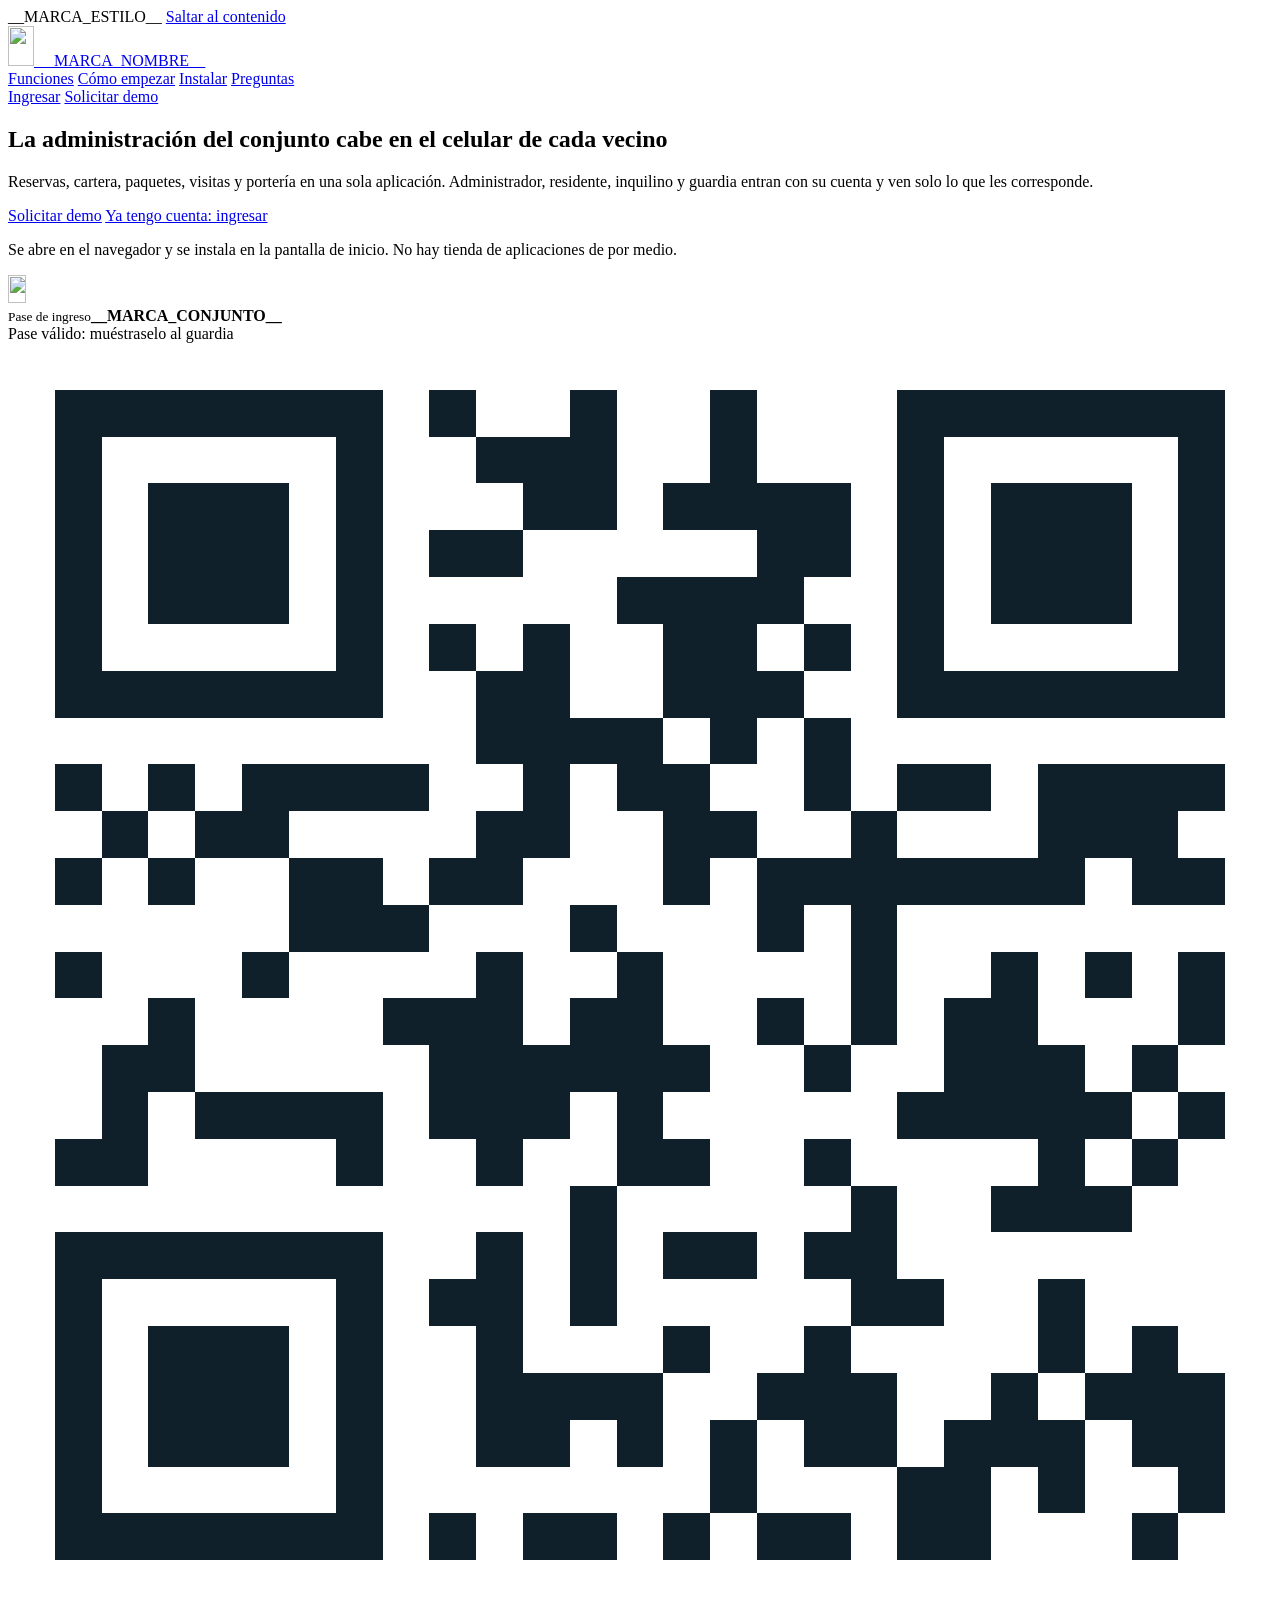
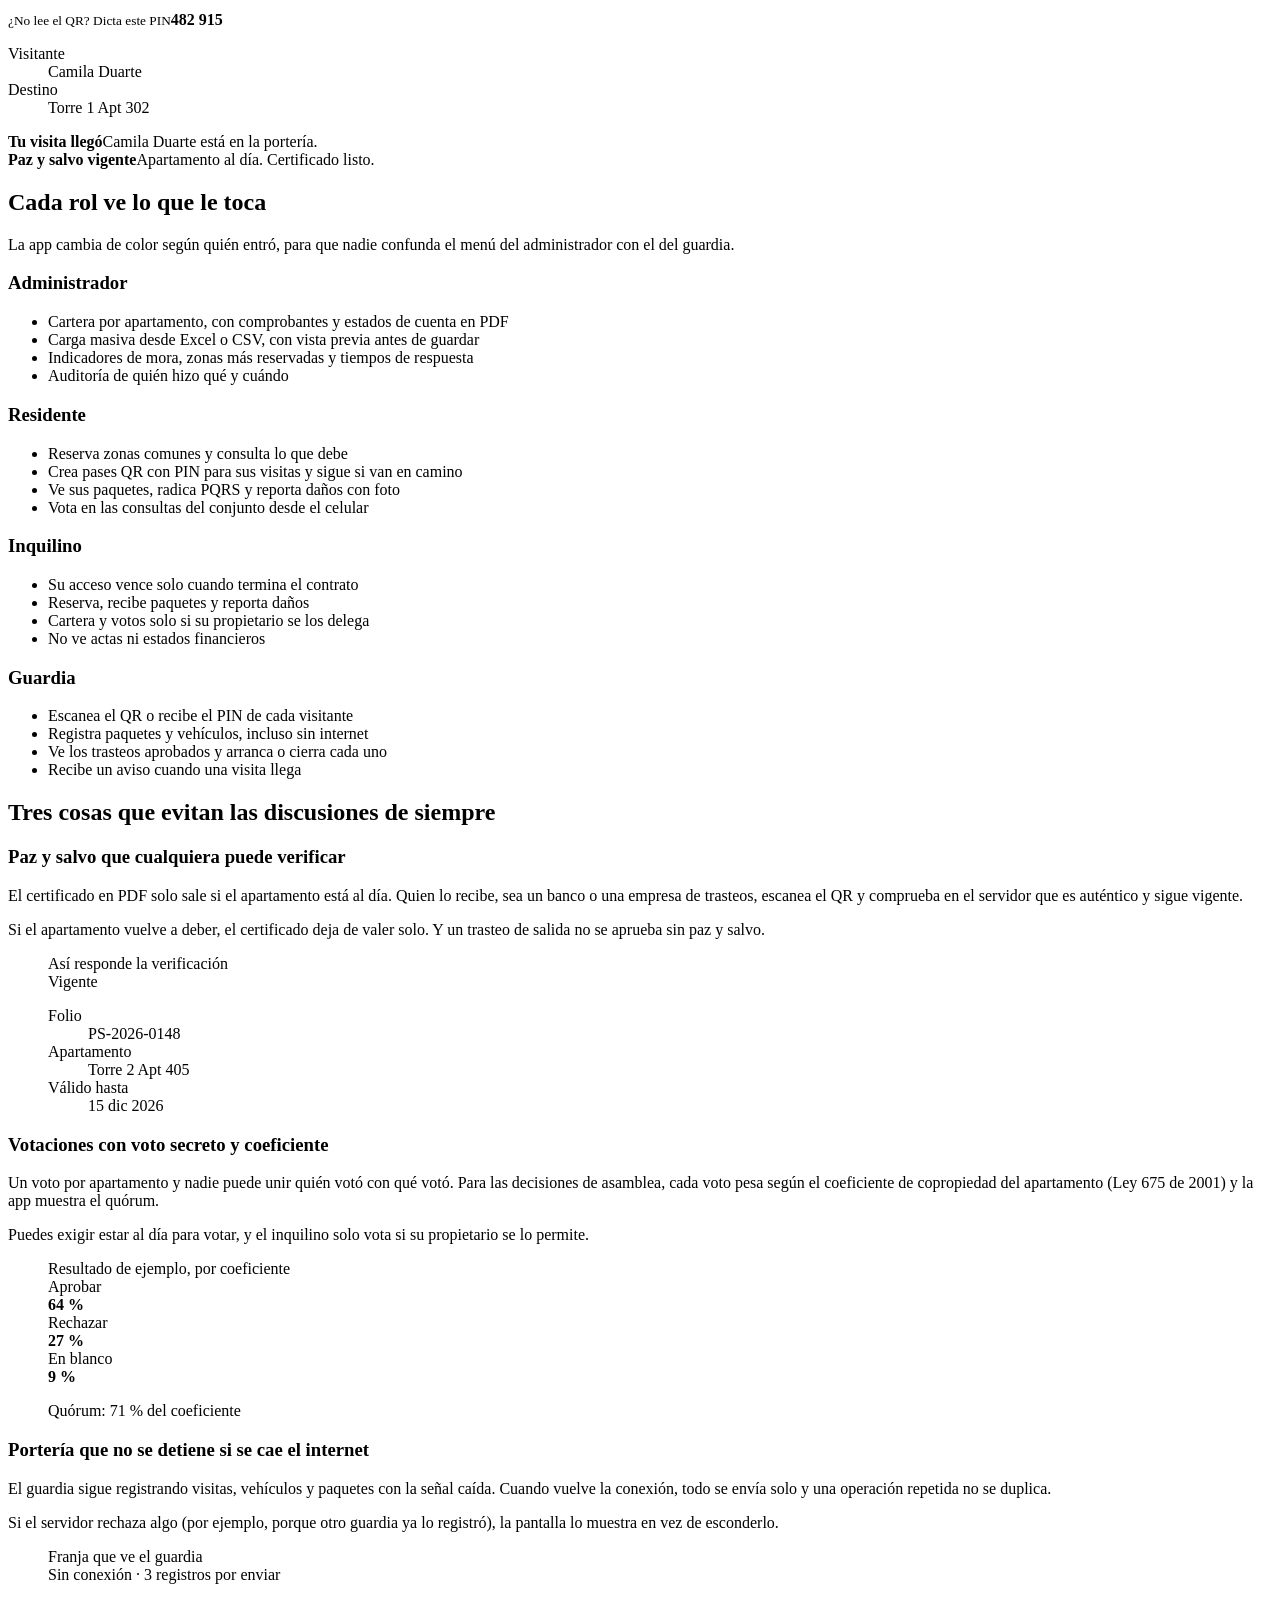
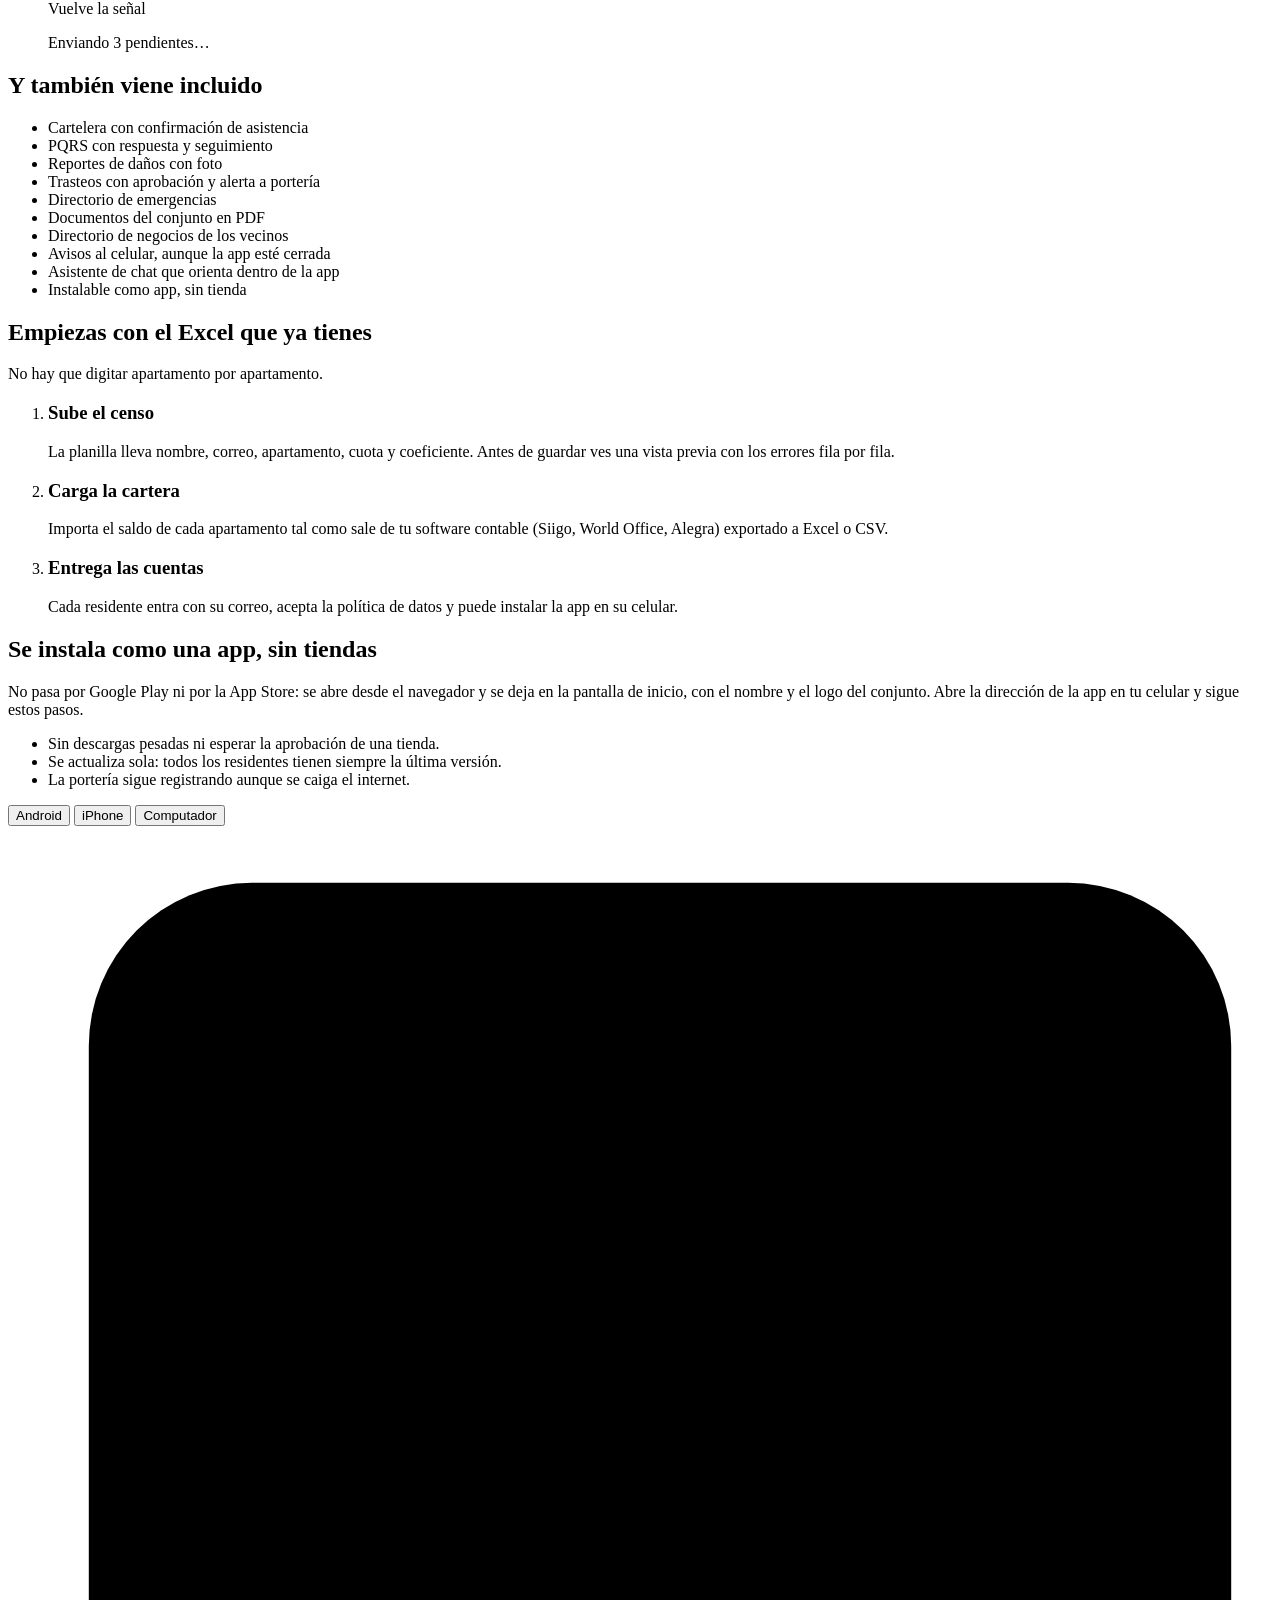
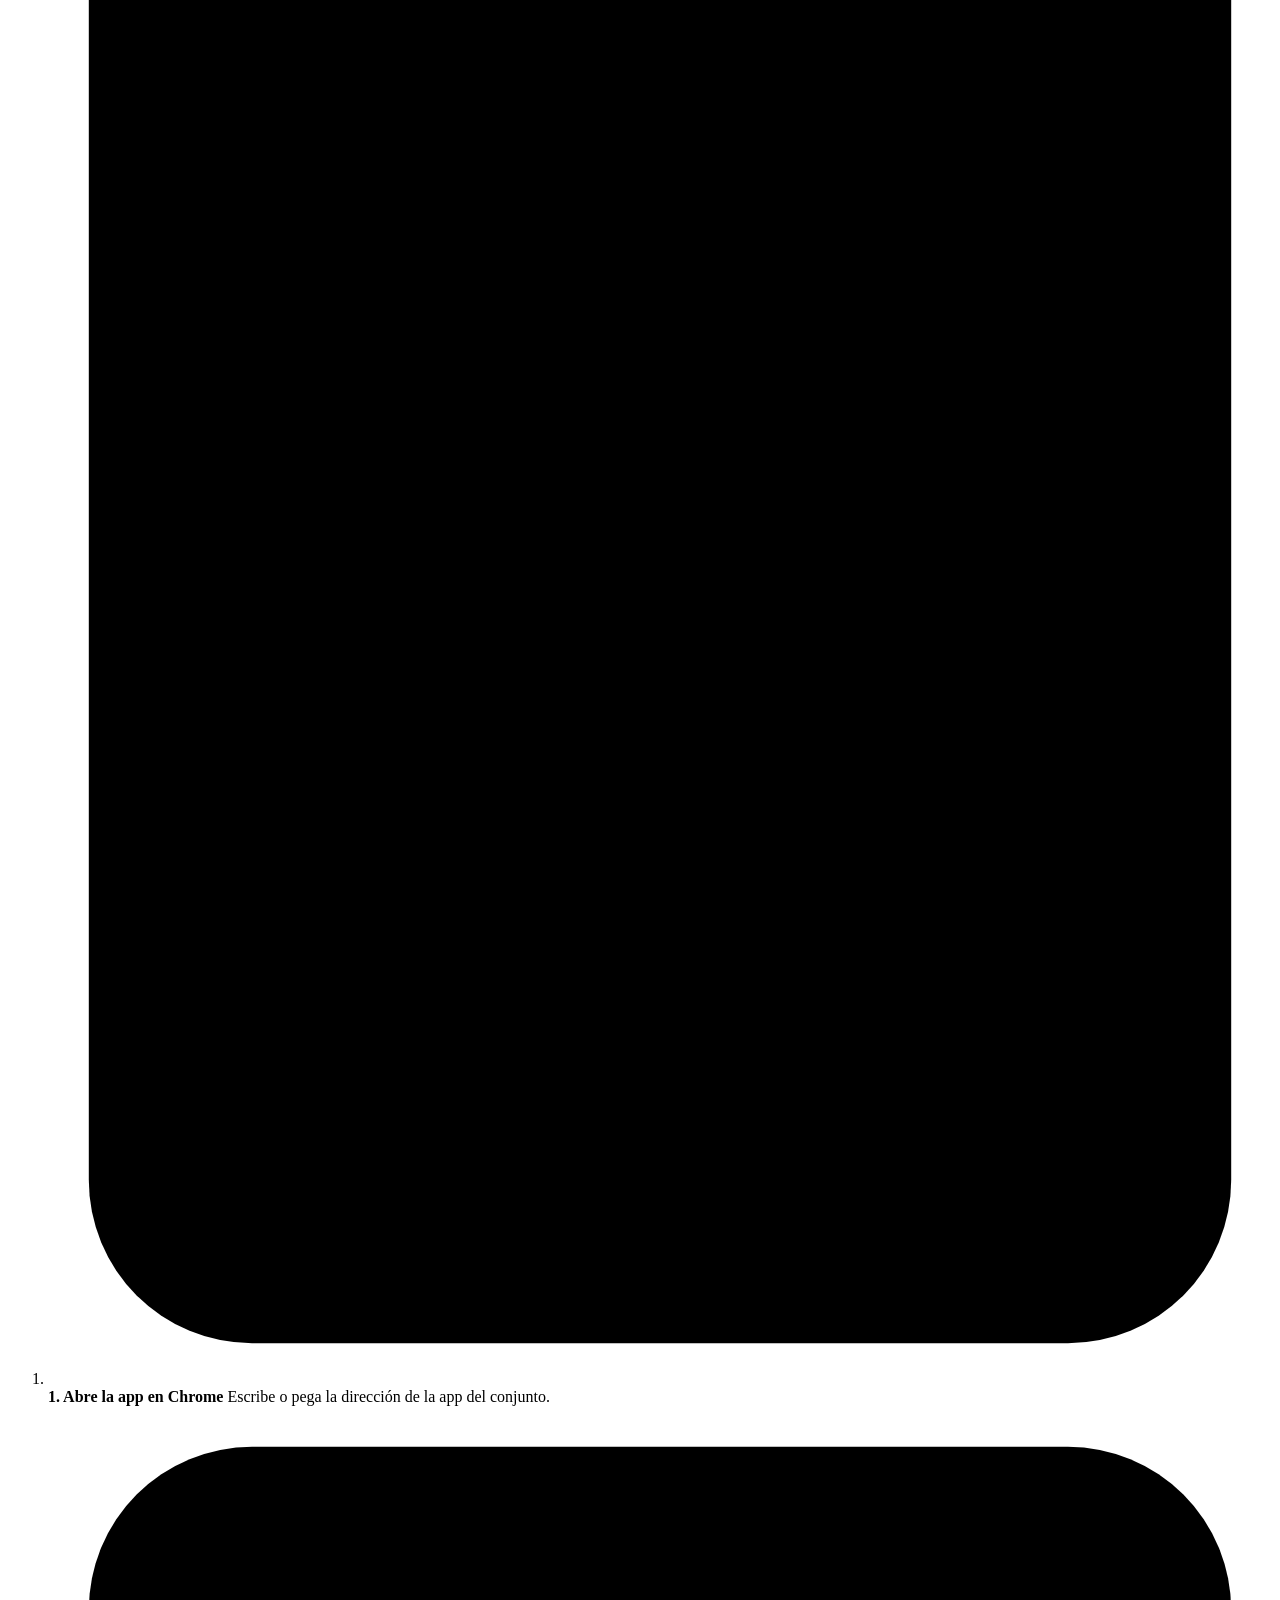
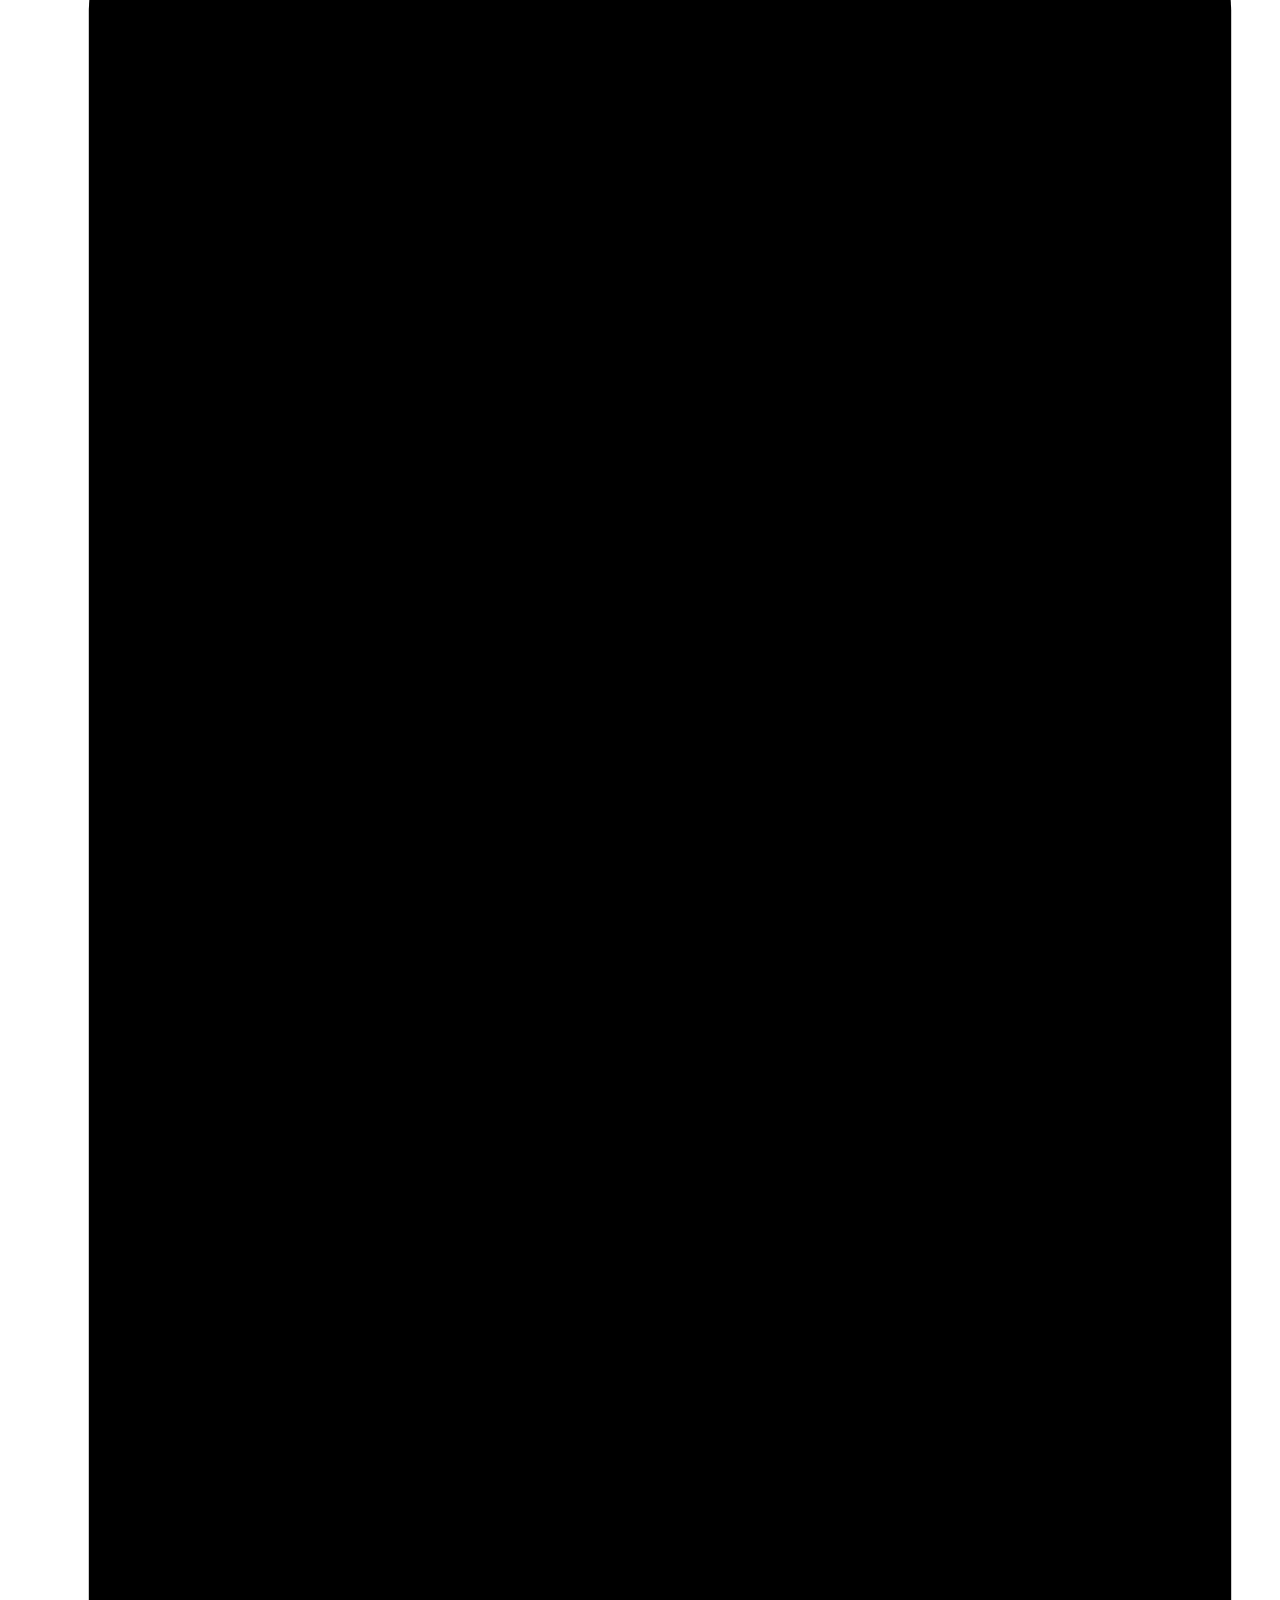
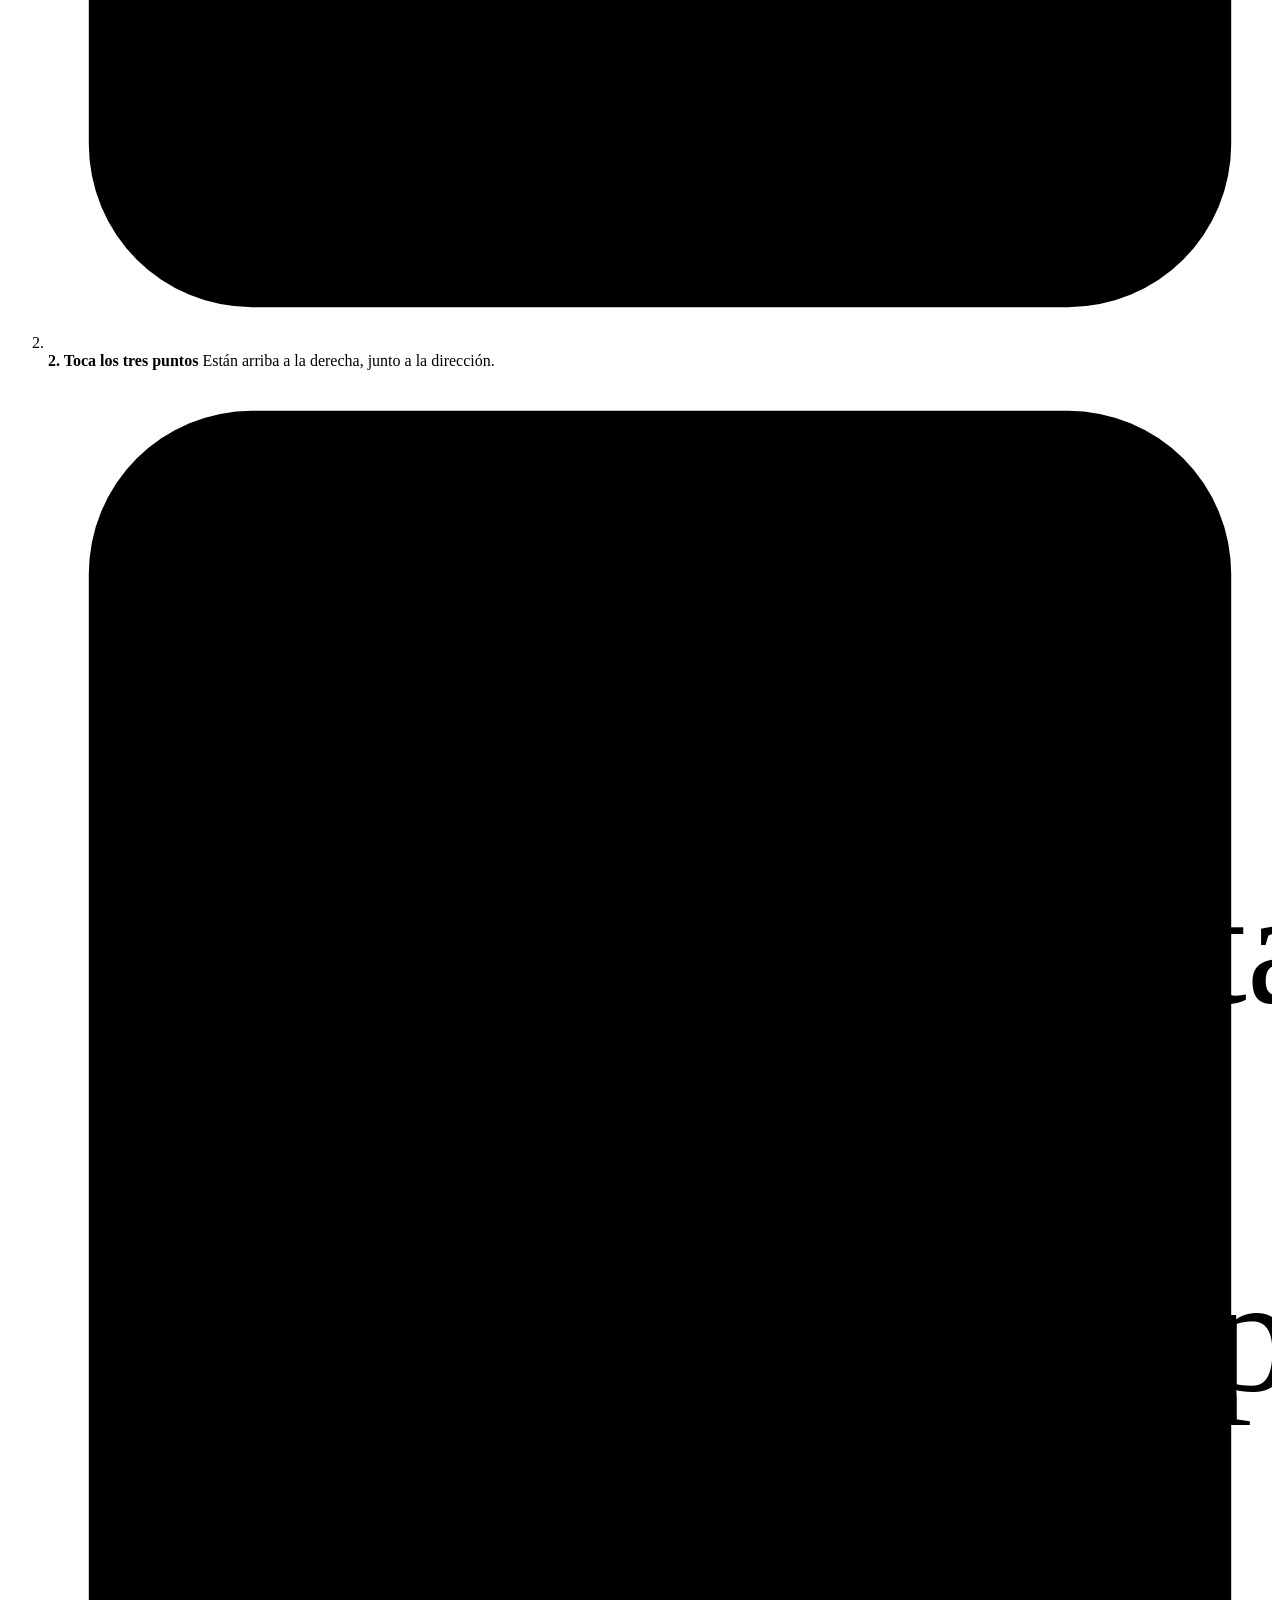
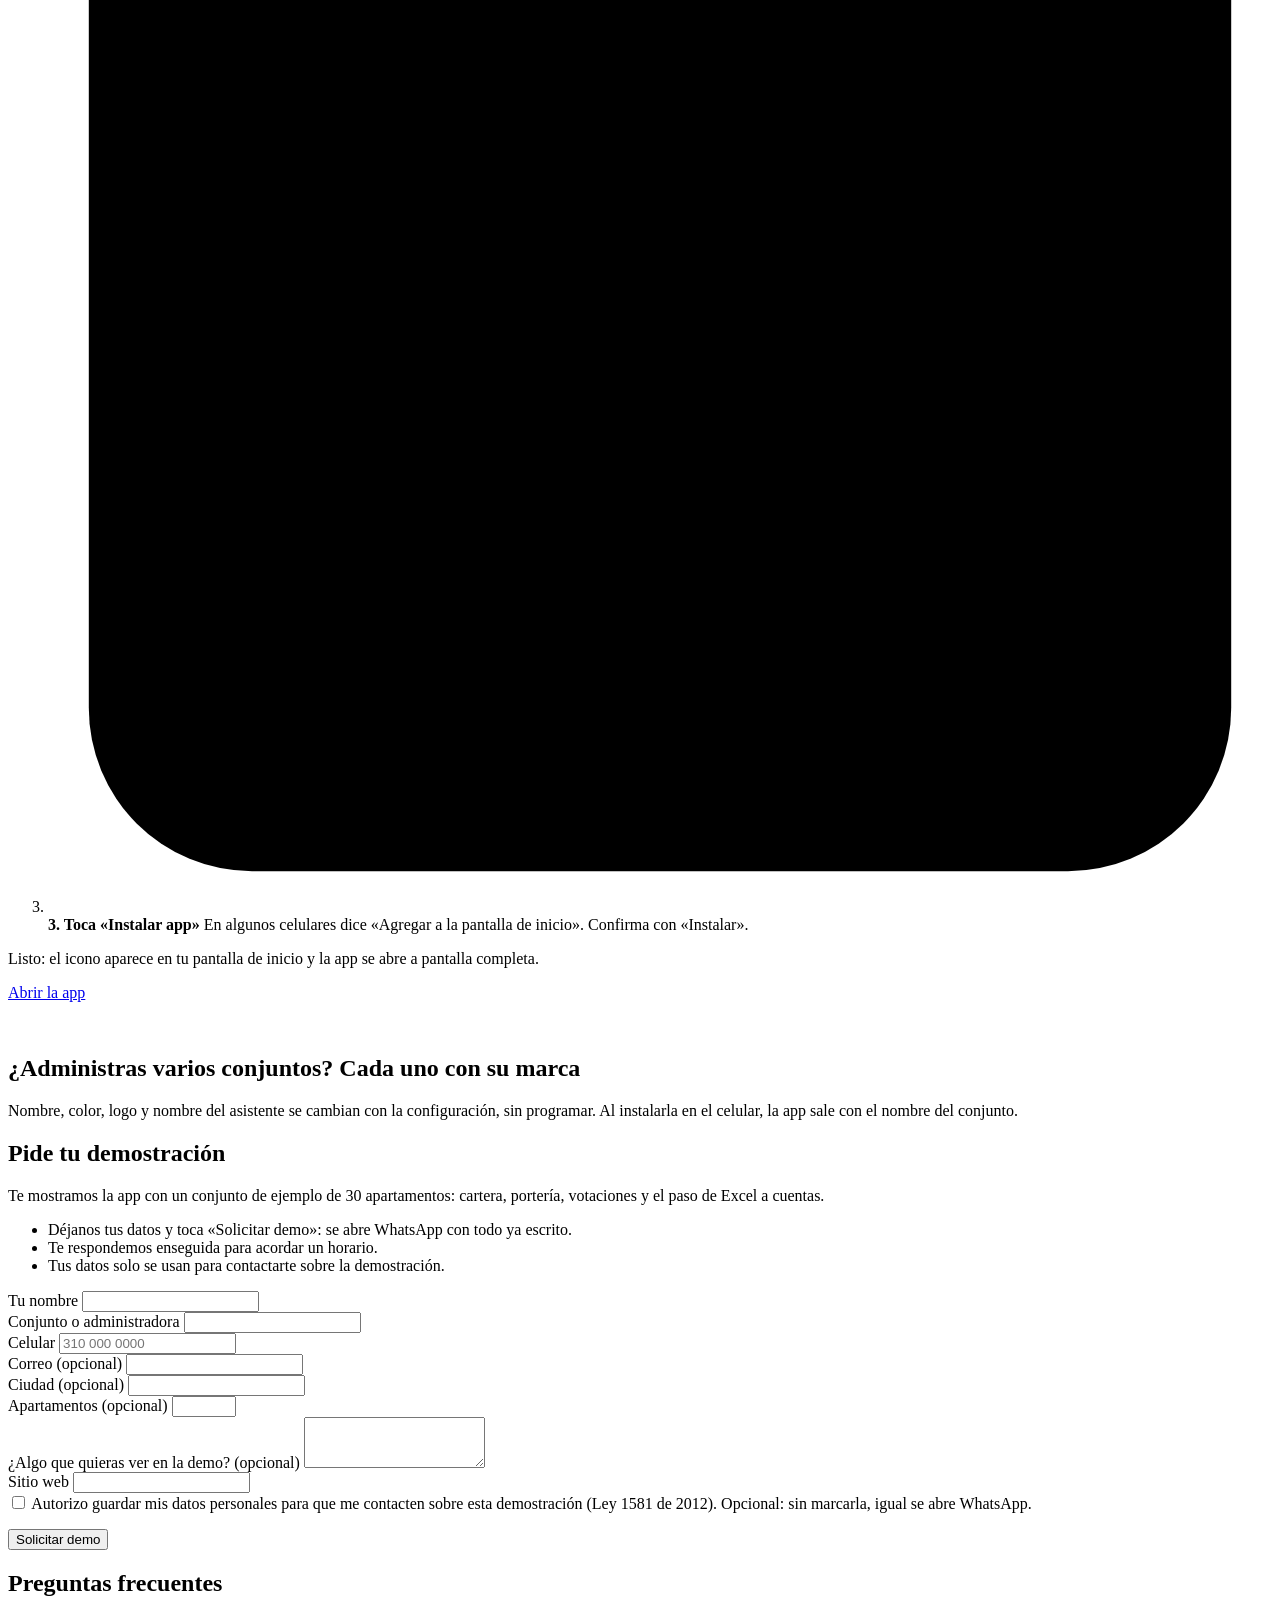
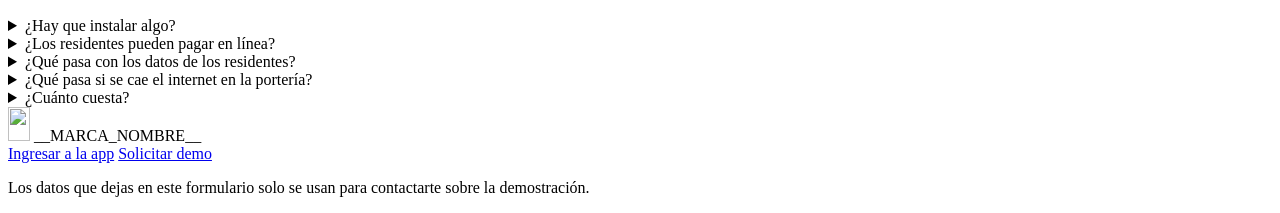
==== commit 10ec2599: "v5.1" ====
--- a/landing/index.html
+++ b/landing/index.html
@@ -378,8 +378,8 @@
         <h2>Pide tu demostración</h2>
         <p>Te mostramos la app con un conjunto de ejemplo de 30 apartamentos: cartera, portería, votaciones y el paso de Excel a cuentas.</p>
         <ul class="demo-lista">
-          <li>Déjanos tus datos y te escribimos para acordar un horario.</li>
-          <li>Prefieres hablar ya: escríbenos por WhatsApp.</li>
+          <li>Déjanos tus datos y toca «Solicitar demo»: se abre WhatsApp con todo ya escrito.</li>
+          <li>Te respondemos enseguida para acordar un horario.</li>
           <li>Tus datos solo se usan para contactarte sobre la demostración.</li>
         </ul>
         <p class="demo-correo" id="demo-correo" hidden>También puedes escribir a <a id="demo-correo-enlace" href="#"></a></p>
@@ -424,15 +424,14 @@
         </div>
 
         <label class="consentimiento" for="f-acepto">
-          <input id="f-acepto" name="acepto_datos" type="checkbox" required>
-          <span>Autorizo el tratamiento de mis datos personales para que me contacten sobre esta demostración (Ley 1581 de 2012).</span>
+          <input id="f-acepto" name="acepto_datos" type="checkbox">
+          <span>Autorizo guardar mis datos personales para que me contacten sobre esta demostración (Ley 1581 de 2012). Opcional: sin marcarla, igual se abre WhatsApp.</span>
         </label>
 
         <p class="estado-form" id="estado-form" role="status" aria-live="polite"></p>
 
         <div class="formulario-acciones">
           <button class="btn btn-laton btn-grande" type="submit" id="btn-enviar">Solicitar demo</button>
-          <button class="btn btn-contorno btn-grande" type="button" id="btn-whatsapp" hidden>Escribir por WhatsApp</button>
         </div>
       </form>
     </section>
